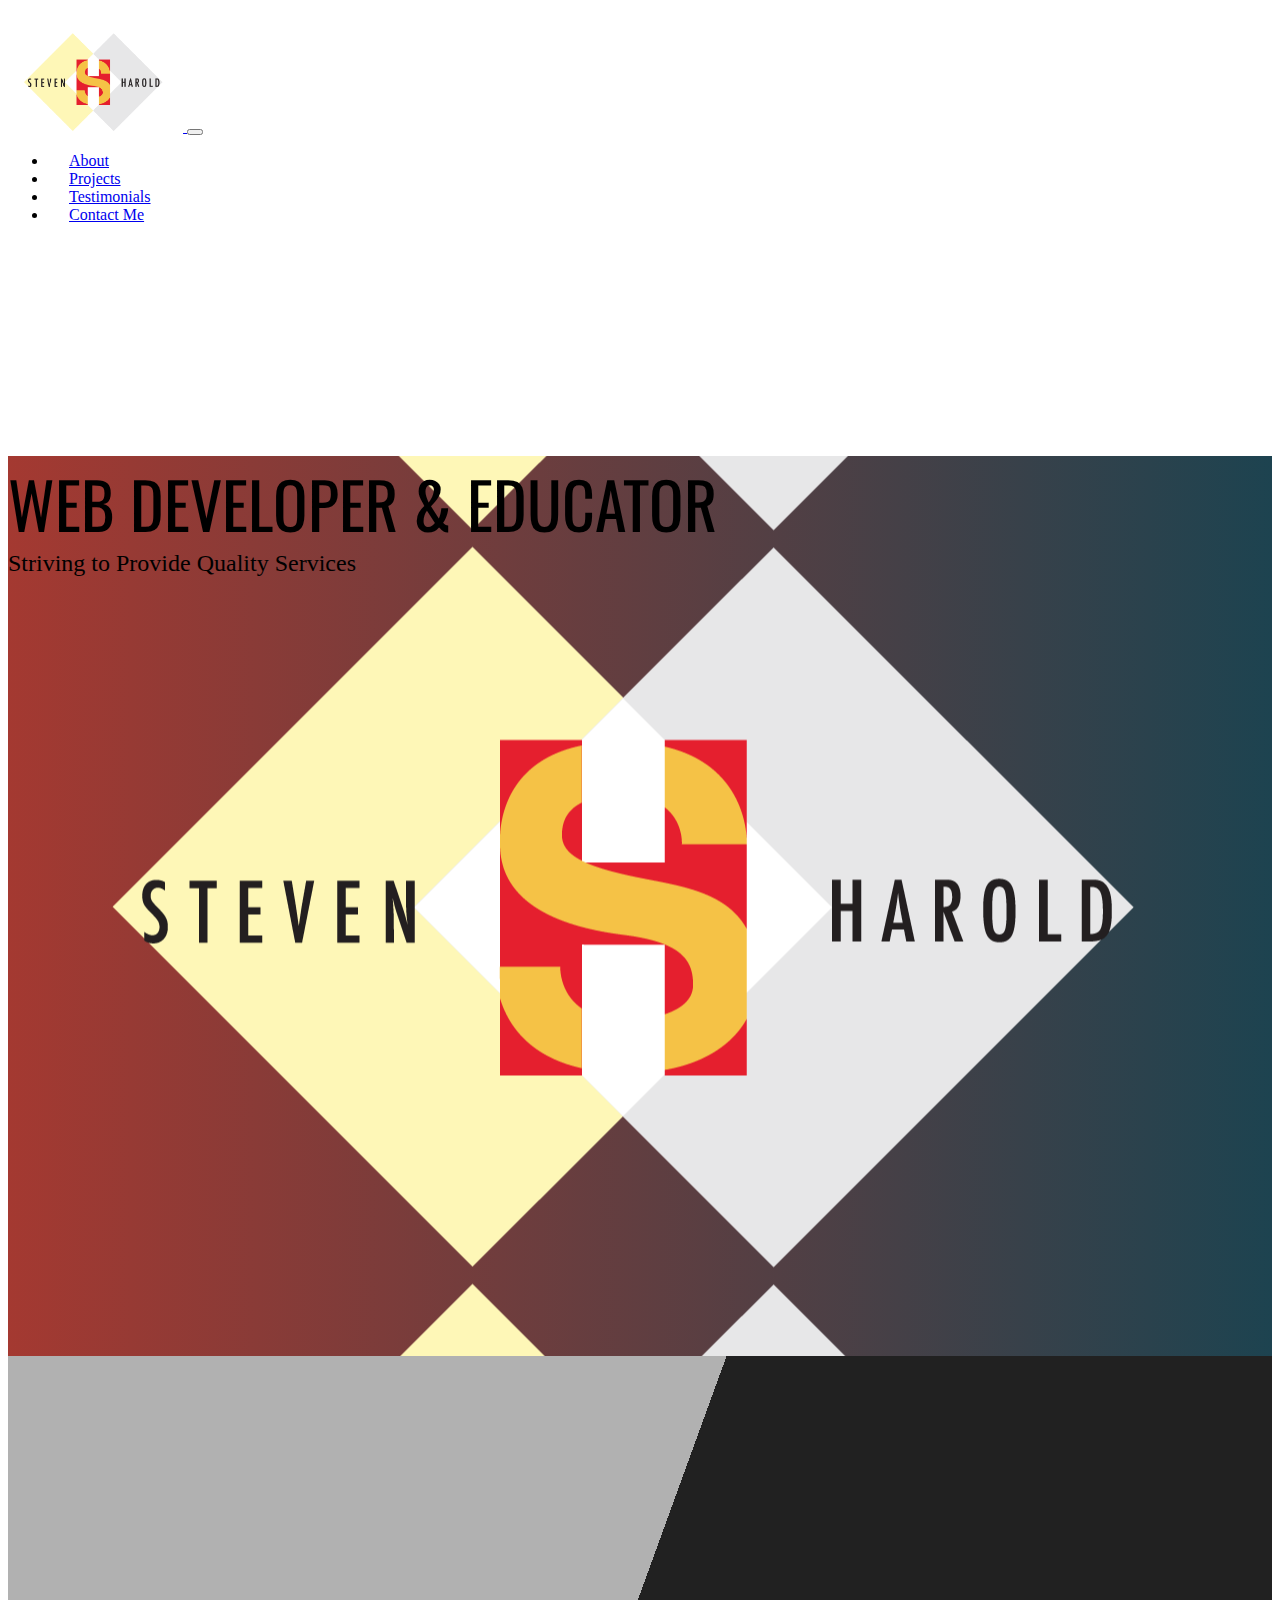
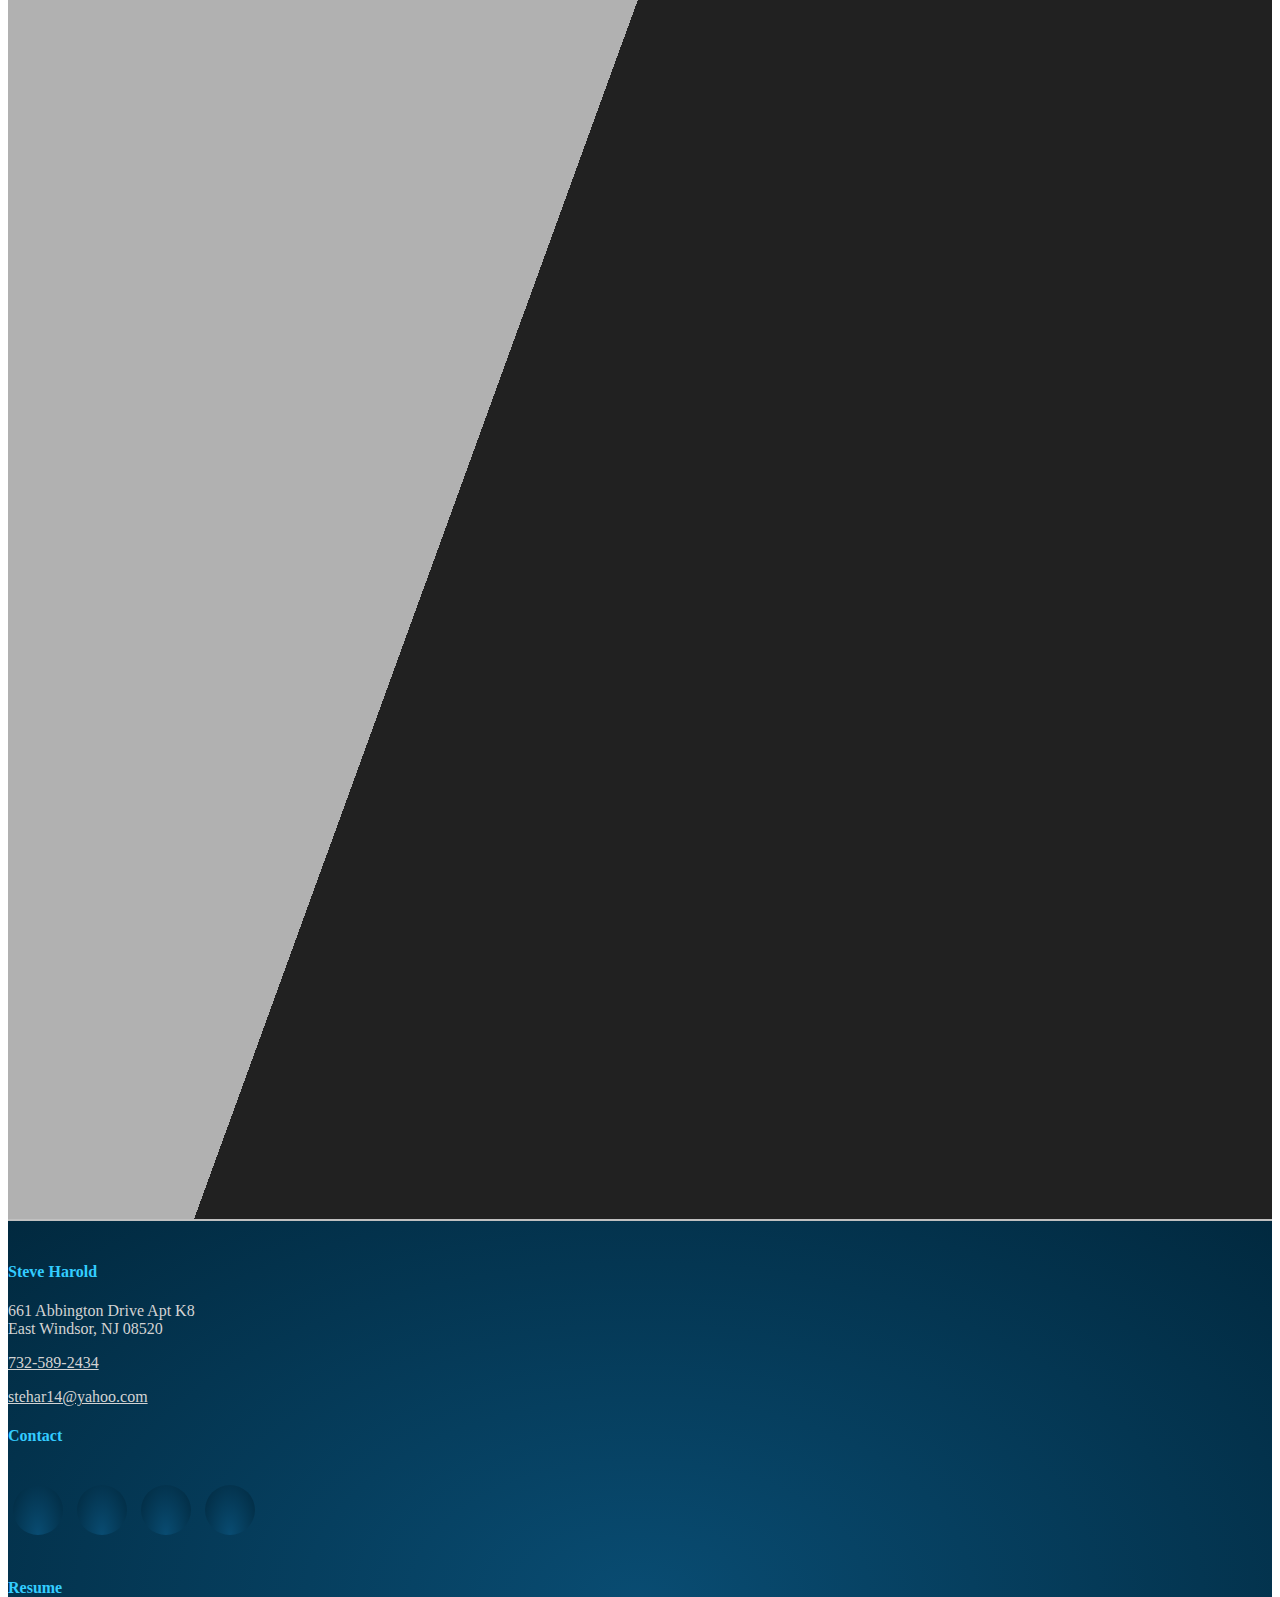
==== index.html @ 89f8629f "First commit. Main content finished." ====
<!DOCTYPE html>
<html lang="en">

<head>
  <meta charset="utf-8">
  <meta name="viewport" content="width=device-width, initial-scale=1, shrink-to-fit=no">
  <meta name="description" content="Portfolio">
  <meta name="author" content="Steve Harold">
  <title>Steven Harold</title>
  
  <!-- Custom fonts -->
  <link rel="stylesheet" href="https://use.fontawesome.com/releases/v5.6.3/css/all.css" integrity="sha384-UHRtZLI+pbxtHCWp1t77Bi1L4ZtiqrqD80Kn4Z8NTSRyMA2Fd33n5dQ8lWUE00s/" crossorigin="anonymous">
  <link href="https://fonts.googleapis.com/css?family=Raleway:100,100i,200,200i,300,300i,400,400i,500,500i,600,600i,700,700i,800,800i,900,900i" rel="stylesheet">
	<link href="https://fonts.googleapis.com/css?family=Roboto:100,100i,300,300i,400,400i,500,500i,700,700i,900,900i" rel="stylesheet">
	<link href="https://fonts.googleapis.com/css?family=Cardo:400,700|Oswald" rel="stylesheet">

  <!-- Linking to animate.css-->
  <link rel="stylesheet" type="text/css" href="https://cdnjs.cloudflare.com/ajax/libs/animate.css/3.5.2/animate.css">
  
  <!-- Linking to Bootstrap -->
	<link rel="stylesheet" href="https://stackpath.bootstrapcdn.com/bootstrap/4.1.3/css/bootstrap.min.css" integrity="sha384-MCw98/SFnGE8fJT3GXwEOngsV7Zt27NXFoaoApmYm81iuXoPkFOJwJ8ERdknLPMO" crossorigin="anonymous">

	<!-- Custom CSS file -->
	<link rel="stylesheet" href="assets/css/style.css">
</head>

<body>
  
  <!--NAVBAR-->
  <nav class="navbar navbar-expand-md navbar bg-dark fixed-top" id="top-nav">
		<div class="container">
			<a class="navbar-brand js-scroll-trigger" href="#page-top">
				<img class="navbar-brand-logo" src="assets/images/logo2.png" alt="">
			</a>
			<button class="navbar-toggler" type="button" data-toggle="collapse" data-target="#navbarSupportedContent" aria-controls="navbarSupportedContent" aria-expanded="false" aria-label="Toggle navigation">
				<i class="fas fa-bars"></i>
			</button>
			<div class="collapse navbar-collapse" id="navbarSupportedContent">
				<ul class="navbar-nav ml-auto">
					<li class="nav-item">
						<a class="nav-link js-scroll-trigger" href="#about">About</a>
					</li>
					<li class="nav-item">
						<a class="nav-link js-scroll-trigger" href="#why-us">Projects</a>
					</li>
					<li class="nav-item">
						<a class="nav-link js-scroll-trigger" href="#testimonials">Testimonials</a>
					</li>
					<li class="nav-item">
						<a class="nav-link" href="#contact">Contact Me</a>
					</li>
				</ul>
			</div>
		</div>		
	</nav>
  
  <!--HEADER-->
  <header class="masthead masthead-full text-black">
    <div class="container fit-height" id= "titles">
			<div class="row fit-height align-items-center">
				<div class="col text-center">
					<!-- <img class="masthead-logo" src="assets/images/logo2.png" alt=""> -->
					<div class="masthead-title text-uppercase">Web Developer & Educator</div>
					<div class="masthead-subtitle">Striving to Provide Quality Services</div>
				</div>
			</div>
		</div>
	</header>
  <div id="main" class="scroll-animations">
  <!--ABOUT SECTION-->
  <section class="page-section text-center animated" id="about">
		<div class="container-fluid">
			<h1 class="page-section-heading text-uppercase">A Little About Me</h1>
			<p class="lead">What sets me apart from the rest?</p>
			<hr class="primary small mb-3">
			<div class="row">
				<div class="col-md-4 col-lg-4 px-md-1 px-lg-4 mb-4 mb-xl-0">
				  <i class="fas fa-school fa-4x mb-3"></i>
				  <h4 class="text-uppercase">Career Educator</h4>
				  <p>For the past 10+ years, I have honed my skills as a tutor, instructional aide, teacher assistant, and teacher across a wide range of subjects from web development to calculus to special education.</p>
			  </div>
			  <div class="col-md-4 col-lg-4 px-md-1 px-lg-4 mb-4 mb-xl-0">
				  <i class="fas fa-clipboard-list fa-4x mb-3"></i>
				  <h4 class="text-uppercase">Deatial Oriented</h4>
				  <p>I pride myself on my attention to detail. Whether planning out a new web project or mapping out a student's learning goals, I strive to plan ahead to ensure success.</p>
        </div>
        <div class="col-md-4 col-lg-4 px-md-1 px-lg-4 mb-4 mb-xl-0">
				  <i class="fas fa-comments fa-4x mb-3"></i>
				  <h4 class="text-uppercase">Communacative</h4>
				  <p>I believe that clear and open communication is vital to any professional or educational undertaking. My intention is always to foster communication so that all parties' needs are met.</p>
			  </div>
			</div>
		</div>
	</section>
  
  <!--WHY US SECTION-->
  <section class="page-section animated" id="why-us">
    <div class="container-fluid">
      <div class= "section-head d-flex justify-content-between">
        <div class= "section-text">
          <h1 class="page-section-heading text-uppercase">Completed Projects</h1>
          <p class="lead">Take a look at some of the projects of which I'm most proud.</p>
        </div>
        <i class="fas fa-desktop fa-6x mb-1"></i>
      </div>
      <hr class="primary small mb-3">
      <div class="row">
      <div class="col-xs-12 col-md-4 mb-4 port text-center" id="cinematix">
        <a href="https://immense-caverns-93828.herokuapp.com/" target="_blank"> <img class="port-img img-responsive" src= "assets/images/cinematix.png">
				  <h4>CinemaTix</h4>
			  </a>
      </div>
      <div class="col-xs-12 col-md-4 mb-4 port text-center" id="gif">
        <a href="https://glacial-headland-78612.herokuapp.com/index.html" target="_blank"> <img class="port-img img-responsive" src= "assets/images/giftastic.png">
          <h4>GIFtastic</h4>
        </a>
      </div>
      <div class="col-xs-12 col-md-4 mb-4 port text-center" id="hangman">
        <a href="https://sports-hangman.herokuapp.com/" target="_blank"> <img class="port-img img-responsive" src= "assets/images/hangman.png">
          <h4>Sports Hangman</h4>
        </a>
      </div>
      <div class="col-xs-12 col-md-4 mb-4 port text-center" id="smashbros">
        <a href="https://intense-hamlet-66277.herokuapp.com/" target="_blank"> <img class="port-img img-responsive" src= "assets/images/ssb.png">
          <h4>Super Smash RPG</h4>
        </a>
      </div>
      <div class="col-xs-12 col-md-4 mb-4 port text-center" id="trivia">
        <a href="https://serene-fjord-74485.herokuapp.com/" target= "_blank"><img class="port-img img-responsive" src="assets/images/trivia.png">
          <h4>Web Dev Trivia</h4>
        </a>
      </div>
      <div class="col-xs-12 col-md-4 mb-4 port text-center" id="gurus">
        <a href="https://gaminggurus.herokuapp.com/" target="_blank"> <img class="port-img img-responsive" src= "assets/images/gurus.png">
				  <h4>Genuine Gaming Gurus</h4>
			  </a>
      </div>
      </div>
    </div>
  </section>

  <!--TESTIMONIALS SECTION-->
  <section class="page-section animated" id="testimonials">
    <div class="container-fluid">
      <div class= "section-head d-flex justify-content-between flex-row-reverse">
        <div class= "section-text">
          <h1 class="page-section-heading text-uppercase text-right">Testimonials</h1>
          <p class="lead text-right">See what my current and former clients have to say about the services I provde.</p>
        </div>
        <i class="fas fa-comment-alt fa-6x mb-1" id= "test-head"></i>
      </div>
      <hr class="primary small mb-3">
      <p class="text-center">References avaiable on request.</p>
      <p class="text-center"><em></em></p>
    </div>
  </section>
</div>
  <!--FOOTER-->
  <div class="container-fluid">
    <div class="row footer-top" id="contact">
      
    <!--BUSINESS INFO-->  
      <div class="col-lg-4 text-center">
        <h4 class="footer-title">Steve Harold</h4>
        <p class="pres">661 Abbington Drive Apt K8<br>
          East Windsor, NJ 08520</p>
        <p class="pres">
          <a class="contact" href="tel:732-589-2434">
            <i class="fa fa-phone" aria-hidden="true"></i> 732-589-2434</a>
        </p>
        <p class="pres">
          <a class="contact" href="mailto:stehar14@yahoo.com">
            <i class="fas fa-envelope"></i> stehar14@yahoo.com
          </a>
        </p>
      </div>

    <!--SOCIAL NETWORKS-->
      <div class="col-lg-4 col-sm-12 px-0 mx-0 text-center ">
        <h4 class="footer-title">Contact</h4>
        <ul class="social">
          <li><a href="https://www.github.com/stehar14" target="_blank" class="goog" title="Github"><i class="fab fa-github"></i></a></li>
          <li><a href="https://www.linkedin.com/in/steven-harold" target="_blank" class="linked" title="Linkedin"><i class="fab fa-linkedin"></i></a></li>
          <li><a href="https://www.twitter.com/itsharoldyo" target="_blank" class="twit" title="Twitter"><i class="fab fa-twitter"></i></a></li>
          <li><a href="https://www.facebook.com/steven.harold19" target="_blank" class="face" title="Facebook"><i class="fab fa-facebook"></i></a></li>
        </ul>
      </div>

    <!--PRES INFO-->
      <div class="col-lg-4 text-center ">
        <h4 class="footer-title">Resume</h4>
        <a class="contact" href="https://docs.google.com/document/d/1TmE2UzR2G85HWeEU-VeirAPBCgVFXUdfUyttAq7y33Y/edit?usp=sharing" target= "_blank">  
          <i class="mt-3 far fa-envelope-open fa-5x"></i>
        </a>
      </div>
    </div>
  </div>
  
	<!-- JQuery, Popper.js, Bootstrap.js -->
	<script src="https://ajax.googleapis.com/ajax/libs/jquery/3.3.1/jquery.min.js"></script>
	<script src="https://cdnjs.cloudflare.com/ajax/libs/popper.js/1.14.3/umd/popper.min.js" integrity="sha384-ZMP7rVo3mIykV+2+9J3UJ46jBk0WLaUAdn689aCwoqbBJiSnjAK/l8WvCWPIPm49" crossorigin="anonymous"></script>
	<script src="https://stackpath.bootstrapcdn.com/bootstrap/4.1.3/js/bootstrap.min.js" integrity="sha384-ChfqqxuZUCnJSK3+MXmPNIyE6ZbWh2IMqE241rYiqJxyMiZ6OW/JmZQ5stwEULTy" crossorigin="anonymous"></script>
	
	<!-- Custom JS -->
	<script src="assets/js/app.js"></script>
</body>
---- assets/css/style.css ----
html {
	scroll-behavior: smooth;
}

#titles {
	background: url("../images/logo2.png") center;
}

.port-img {
	max-width: 100%;
}


#main {
  padding-top: 2rem;
  padding-bottom: 3rem;
  background: -webkit-linear-gradient(110deg, #b1b1b1 40%, #212121 40%);
  background: -o-linear-gradient(110deg, #b1b1b1 40%, #212121 40%);
  background: -moz-linear-gradient(110deg, #b1b1b1 40%, #212121 40%);
  background: linear-gradient(110deg, #b1b1b1 40%, #212121 40%);
}

#titles {
  z-index: 10;
}
.masthead-title {
  font-size: 4rem !important;
	margin-top: 12rem;
}

.masthead-subtitle {
  font-size: 1.5rem;
}

.masthead-logo {
	max-width: 80vw;
}

.page-section {
	width: 75vw;
	margin: auto;
	margin-top: 1rem;
	border-radius: 10px;
	background-color: rgba(255,255,255,.6) !important;
  padding: 1rem;
  opacity: 0;
}

.page-section-heading {
	padding-top:15px;
}

.fa-6x {
	padding-top: 10px;
}

#top-nav {
	min-height: 66px;
  padding: .5rem;
  width: 100% !important;
}

.show {
  background-color: #212121;
}

.nav-link {
    padding: 1rem 1rem;
    border: 0.3125rem solid transparent;
}

.masthead {
	height: 100vh;
	min-height: 350px;
}

.masthead-title {
	font-family: 'Oswald', sans-serif;
	text-transform: uppercase;
	font-size: 30px;
}
.navbar-brand-logo {
	height:100px;
}

.fit-height {
    height: 100% !important;
}

.page-section {
	background-color: white;
}

.masthead {
  background: #1D4350;  /* fallback for old browsers */
	background: -webkit-linear-gradient(to right, #A43931, #1D4350);  /* Chrome 10-25, Safari 5.1-6 */
	background: linear-gradient(to right, #A43931, #1D4350); /* W3C, IE 10+/ Edge, Firefox 16+, Chrome 26+, Opera 12+, Safari 7+ */
}

*, *:before, *:after {
	box-sizing: border-box;
}

html {
	width: 100%;
	height: 100%;
}

.masthead *:before,
.masthead *:after {
	content: '';
	display: block;
	position: absolute;
}

#lh {
  z-index: 0;
}

#lighthouse {
	position: absolute;
	margin: auto;
	right: 700px;
	left: 0;
	bottom: 138px;
}

#lighthouse:before {
	right: 30px;
	left: 0;
	margin: 0 auto;
	height: 24px;
	width: 12px;
	background: #4f1c15;
	bottom: 0;
  border-radius: 6px 6px 0 0;
  z-index:1;
}

#lighthouse:after {
	right: 0;
	left: 0;
	margin: 0 auto;
	background: #8f8f8f;
	width: 98px;
	bottom: -16px;
	height: 16px;
	box-shadow: inset 58px 0 0 0 #b0b0b0;
}

#base {
	background: #4283a1;
	width: 100%;
	height: 75px;
	display: block;
	position: absolute;
	bottom: 0;
	left: 0;
	box-shadow: inset 0 20px 0 #387591,
 0 -20px 0 #2f6680,
 0 -40px 0 #28586e;
	z-index: 0;
}

#base:after {
	width: 140px;
	height: 70px;
	background: #778733;
	border-radius: 140px 140px 0 0;
	margin: 0 auto;
	bottom: 75px;
	left: 0;
	right: 700px;
}

#balcony {
	margin: 0 auto;
	position: relative;
	border-top: 16px solid #8f8f8f;
	border-left: 10px solid transparent;
	border-right: 10px solid transparent;
	width: 76px;
}

#balcony:after {
	left: -10px;
	right: 0;
	margin: 0 auto;
	width: 76px;
	top: -28px;
	height: 2px;
	background: #636363;
}

#balcony:before {
	width: 2px;
	height: 12px;
	background: #636363;
	left: -10px;
	top: -28px;
	box-shadow: 9px 0 0 #636363, 18px 0 0 #636363, 27px 0 0 #636363, 37px 0 0 #636363, 47px 0 0 #636363, 56px 0 0 #636363, 65px 0 0 #636363, 74px 0 0 #636363;
}

#glass {
	width: 50px;
	height: 32px;
	margin: 0 auto;
	background: #b0b0b0;
	box-shadow: 0 -26px 0 -6px #b2daed,
 0 -30px 0 -6px #999;
}

#glass:before {
	width: 2px;
	height: 20px;
	background: #f2f2f2;
	left: -36px;
	right: 0;
	margin: 0 auto;
	top: 22px;
	box-shadow: 12px 0 0 #f2f2f2, 24px 0 0 #f2f2f2, 36px 0 0 #f2f2f2;
}

#top {
	width: 38px;
	height: 18px;
	background: #8D3C46;
	border-radius: 18px 18px 0 0;
	margin: 0 auto 24px;
	position: relative;
}

#top:before {
	background: #8D3C46;
	height: 30px;
	width: 2px;
	right: 0;
	left: 0;
	margin: auto;
	top: -30px;
}

/* Univ Level Rules */
#lighthouse .row {
	height: 0;
	position: relative;
	margin: 0 auto;
	border-left: 3px solid transparent;
	border-right: 3px solid transparent;
}

#lighthouse .row:before, #lighthouse .row:after {
	border-style: inherit;
}

#lighthouse .row:before {
	left: -3px;
	border-top-color: transparent;
	border-right-color: transparent;
	border-left-color: transparent;
}

#lighthouse .row:after {
	border-left: 0 solid transparent;
	border-right: 3px solid transparent;
	border-bottom: 50px solid rgba(0, 0, 0, 0.1);
}

/* Specific Levels - Widths are 1px wider on some areas to cover ugly rendering. I also can't get nth-child to work. */
#lighthouse .row {
  width: 60px;
  border-bottom: 50px solid #8D3C46; 
}

#lighthouse .row:before {
  border-bottom-color: #f2f2f2;
  border-width: 0 3px 50px 58px;
}

#lighthouse .row:after {
  left: 30px;
  width: 28px;
}

#lighthouse .row + .row {
  width: 66px;
  border-bottom: 50px solid #f2f2f2;
}

#lighthouse .row + .row:before {
  border-bottom-color: #8D3C46;
  border-width: 0 3px 50px 64px;
}

#lighthouse .row + .row:after {
  left: 33px;
  width: 31px;
}

#lighthouse .row + .row + .row {
  width: 72px;
  border-bottom: 50px solid #8D3C46;
}

#lighthouse .row + .row + .row:before {
  border-bottom-color: #f2f2f2;
  border-width: 0 3px 50px 70px;
}

#lighthouse .row + .row + .row:after {
  left: 36px;
  width: 34px;
}

#lighthouse .row + .row + .row + .row {
  width: 78px;
  border-bottom: 50px solid #f2f2f2;
}

#lighthouse .row + .row + .row + .row:before {
  border-bottom-color: #8D3C46;
  border-width: 0 3px 50px 76px;
}

#lighthouse .row + .row + .row + .row:after {
  left: 39px;
  width: 36px;
}
	
/*=========================
  Icons
 ================= */

.footer-top {
	border-top: silver 2.5px solid !important;
	margin-top: 0;
	padding-top: 20px;
}

/* footer social icons */
ul.social {
	list-style: none;
	margin-left:0 !important;
	padding: 0;
	margin: 40px auto;
}

ul.social li {
	display: inline;
	margin: 0 5px;
}

.pres, .contact {
	color: #D3D3D3;
}

.footer-title {
	color: #33ccff;
}

/* footer social icons */
.social a.face:hover {
	background:#3B5998;
}

.social a.twit:hover {
	background:#33ccff;
}

.social a.goog:hover {
	background:#BD3518;
}
.social a.linked:hover {
	background:#007bb7;
}

.social a.face:hover i, .social a.twit:hover i,
.social a.goog:hover i, .social a.linked:hover i {
	color:#fff;
}

.social li a {
	display:inline-block;
	position:relative;
	margin:0 auto 0 auto;
	-moz-border-radius:50%;
	-webkit-border-radius:50%;
	border-radius:50%;
	text-align:center;
	width: 50px;
	height: 50px;
	font-size:20px;
	background: #094c72;
	background: -webkit-radial-gradient(bottom, ellipse cover, #094c72 0%, #01293f 100%);
	background: -webkit-radial-gradient(ellipse at bottom, #094c72 0%, #01293f 100%);
	background: -webkit-radial-gradient(bottom, ellipse, #094c72 0%, #01293f 100%);
	background: radial-gradient(ellipse at bottom, #094c72 0%, #01293f 100%);  
}

.social li i {
	margin:0;
	line-height:50px;
	text-align: center;
}

.social li a:hover i {
	-moz-transform: rotate(360deg);
	-webkit-transform: rotate(360deg);
	-ms--transform: rotate(360deg);
	transform: rotate(360deg);
	-webkit-transition: all 0.5s;
	-moz-transition: all 0.5s;
	-o-transition: all 0.5s;
	-ms-transition: all 0.5s;
	transition: all 0.5s;
}

.social i {
	color: #fff;
	-webkit-transition: all 0.8s;
	-moz-transition: all 0.8s;
	-o-transition: all 0.8s;
	-ms-transition: all 0.8s;
	transition: all 0.8s;
}

.footer-top {
  background: #094c72;
	background: -webkit-radial-gradient(bottom, ellipse cover, #094c72 0%, #01293f 100%);
	background: -webkit-radial-gradient(ellipse at bottom, #094c72 0%, #01293f 100%);
	background: -webkit-radial-gradient(bottom, ellipse, #094c72 0%, #01293f 100%);
	background: radial-gradient(ellipse at bottom, #094c72 0%, #01293f 100%);	
}

@media screen and (max-width: 856px) {
	#lighthouse {
		right: 0;
	}
  
  #base:after {
		right: 0;
	}
}

@media (min-width: 768px) { 
  #top-nav {
    transition: padding-top 0.2s ease-in-out, padding-bottom 0.2s ease-in-out;
    padding: 1.5rem 0;
    min-height: 64px;
    background: transparent !important;
	}
	
	#top-nav.collapsed {
		padding: 0;
		background: black !important;
		border-bottom: silver 2.5px solid !important;
	}
}

@media screen and (max-width: 767px) {
  #top-nav {
    background: transparent !important;
  }
}

@media screen and (max-height: 550px) {
	.navbar{
	  background: transparent !important;
	}
  
  .navbar-brand {
		visibility: hidden;
  }
  
  #lighthouse {
    bottom: 40px;
  }

  #base {
    bottom: -100px;
  }

  .masthead {
    margin-bottom: 100px;
  }
}

@media screen and (max-width: 600px) {
	.stars {
	  visibility: hidden;
	  clear: both;
	  float: left;
	  margin: 10px auto 5px 20px;
	  width: 28%;
	  display: none;
	}
  
  .fa-6x {
		font-size: 5rem !important;
		margin: 0 8px;
	}
}

@media screen and (max-width: 532px) {
	.fa-6x {
	  font-size: 3rem !important;
  }

  #lighthouse:before {
    visibility: hidden;
  }

  #network-head {
    font-size: 2rem !important;
  }

  #test-head {
    font-size: 2rem !important;
  }
  
  .page-section-heading {
    font-size: 1.5rem;
  }

  .lead {
    font-size: 1rem;
  }
}
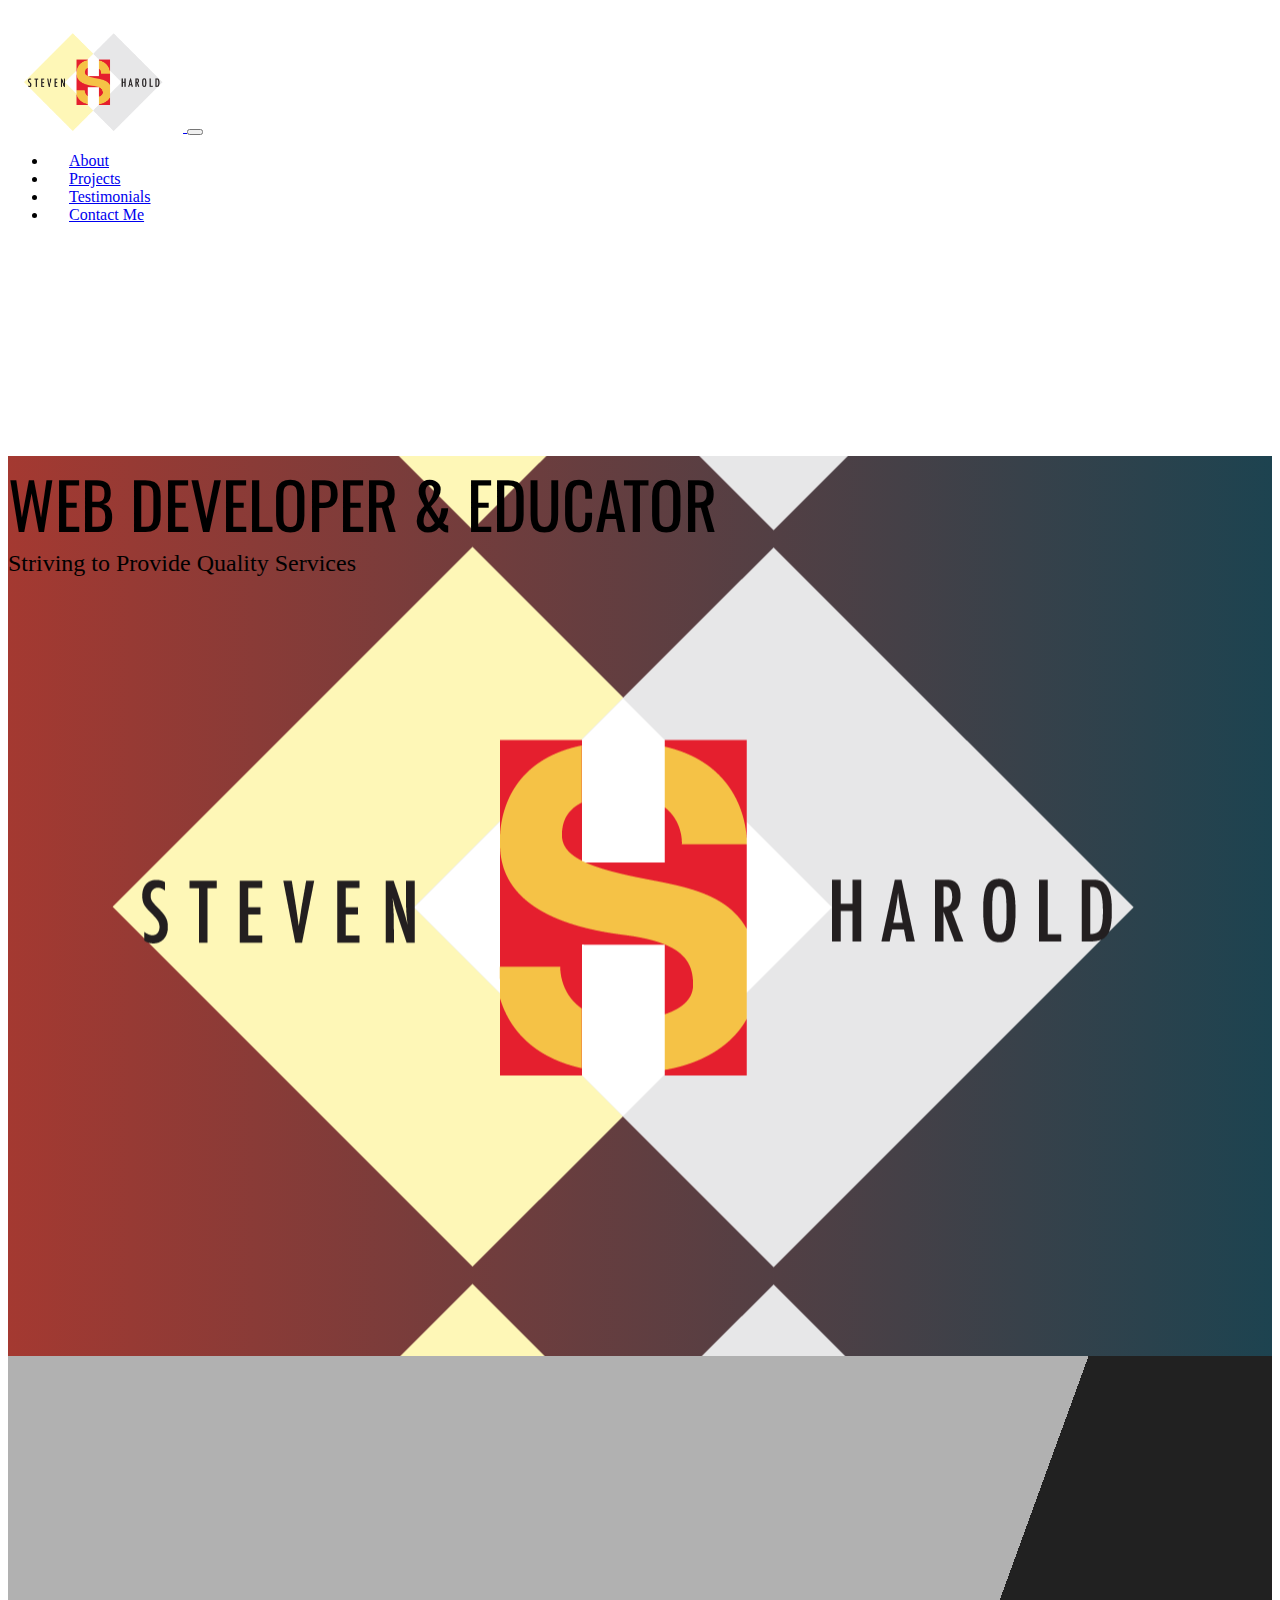
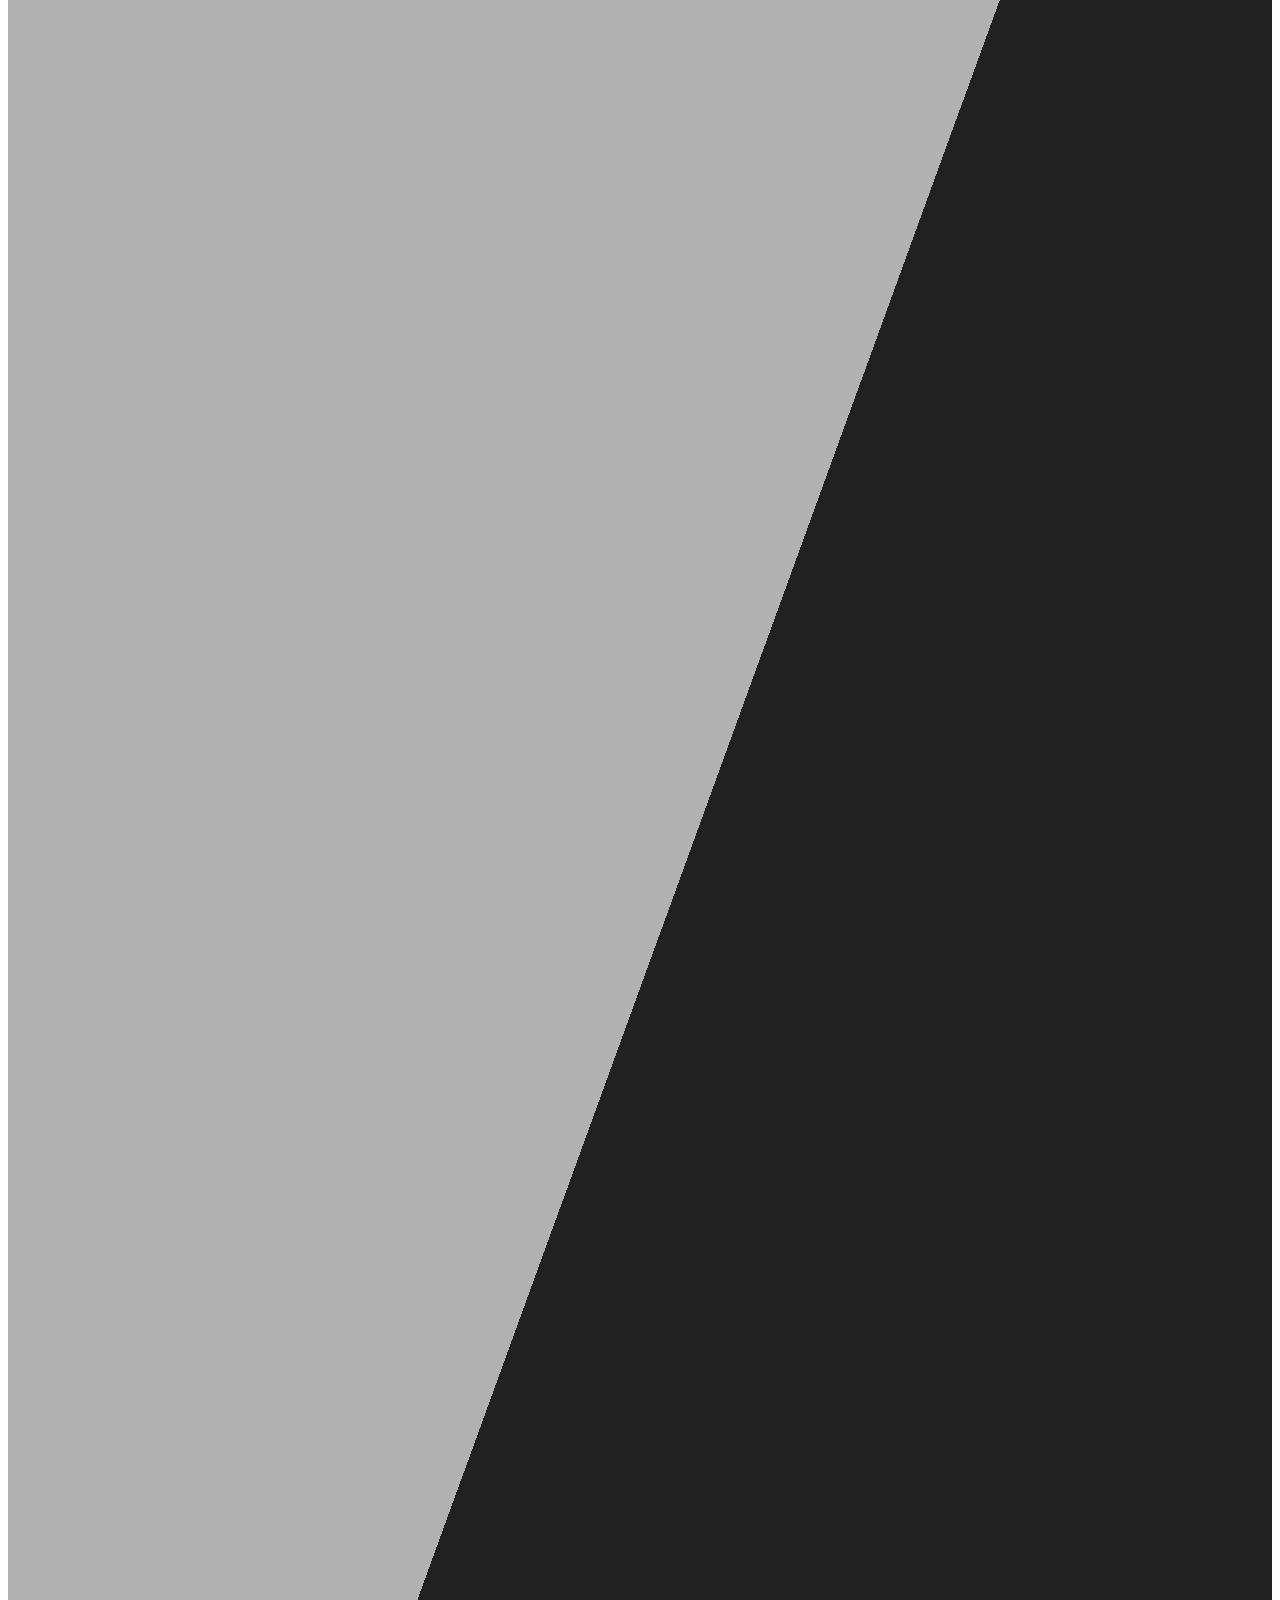
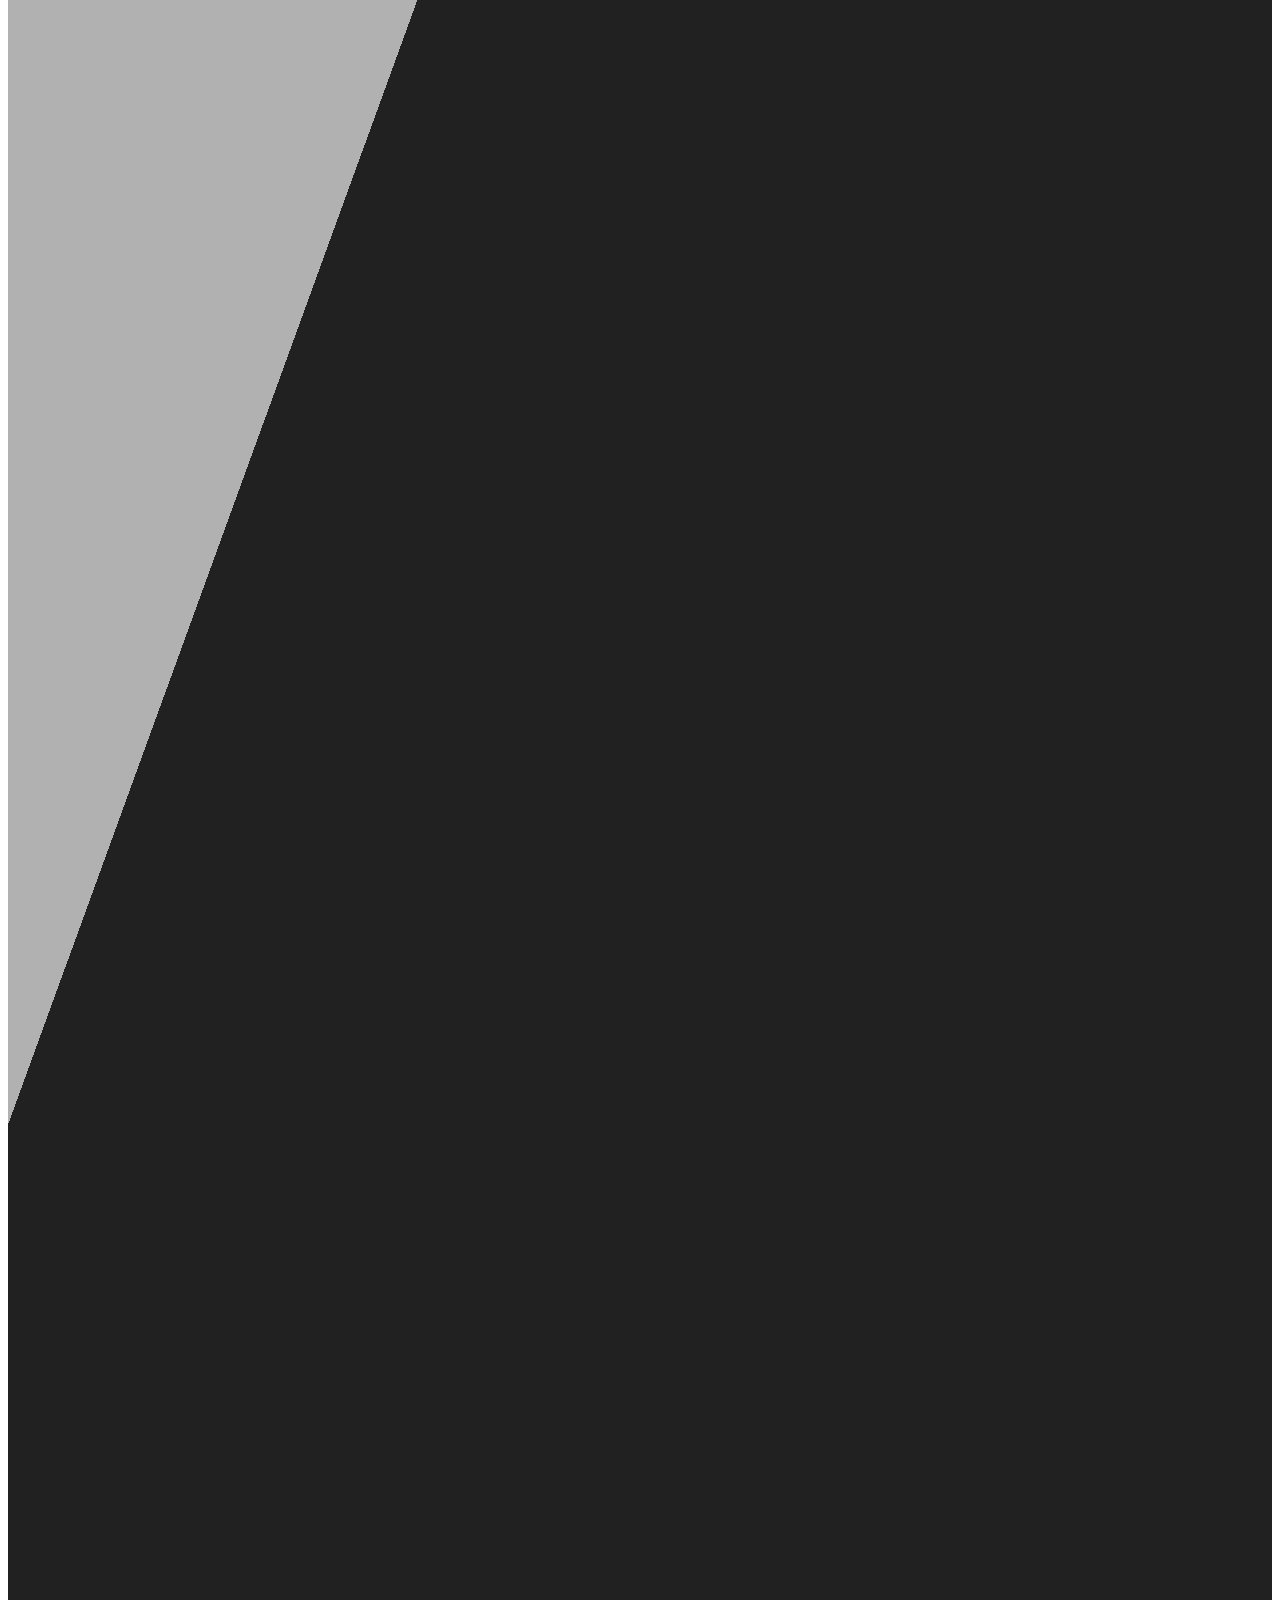
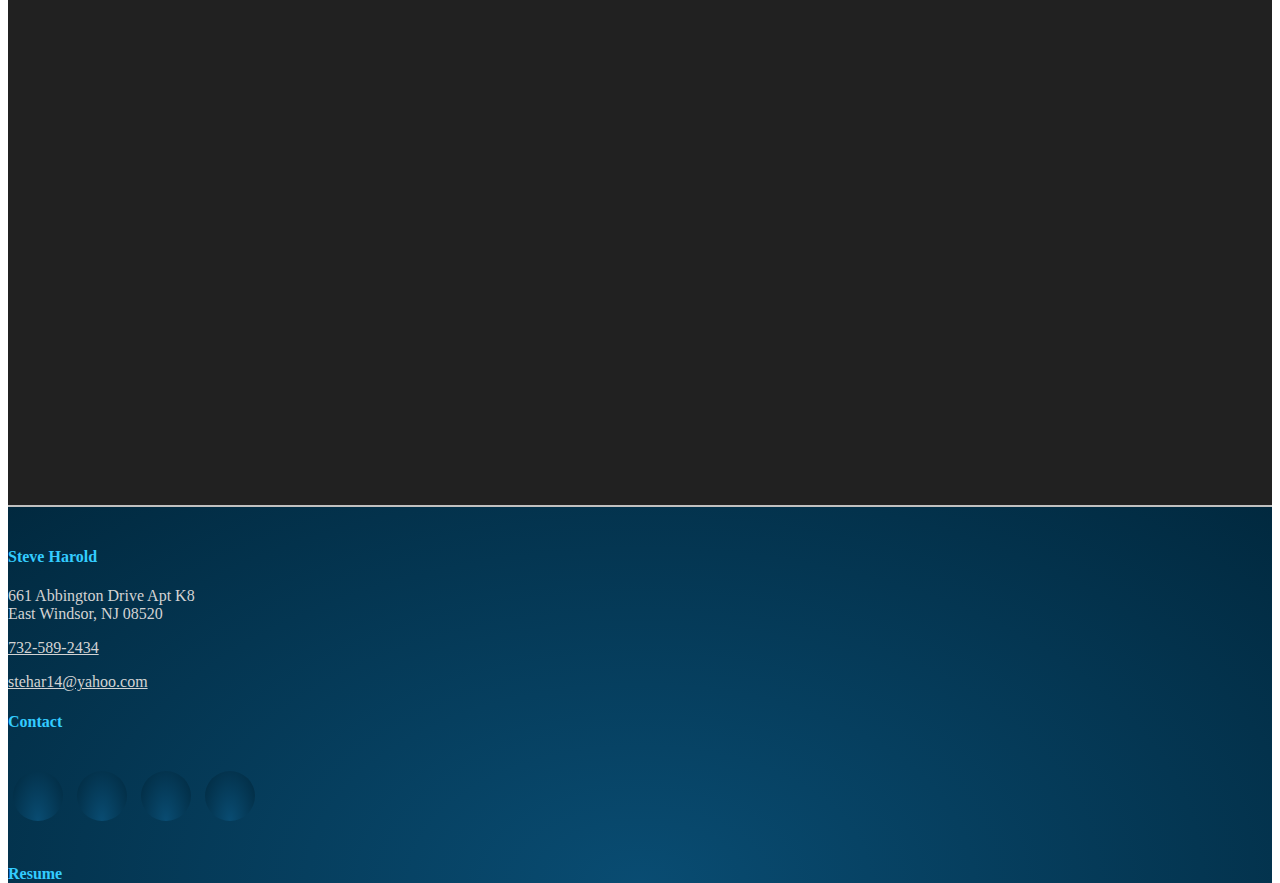
==== commit 44f1b044: "fixing image srcs" ====
--- a/index.html
+++ b/index.html
@@ -106,32 +106,32 @@
       <hr class="primary small mb-3">
       <div class="row">
       <div class="col-xs-12 col-md-4 mb-4 port text-center" id="cinematix">
-        <a href="https://immense-caverns-93828.herokuapp.com/" target="_blank"> <img class="port-img img-responsive" src= "assets/images/cinematix.png">
+        <a href="https://immense-caverns-93828.herokuapp.com/" target="_blank"> <img class="port-img img-responsive" src= "assets/images/cinematix.PNG">
 				  <h4>CinemaTix</h4>
 			  </a>
       </div>
       <div class="col-xs-12 col-md-4 mb-4 port text-center" id="gif">
-        <a href="https://glacial-headland-78612.herokuapp.com/index.html" target="_blank"> <img class="port-img img-responsive" src= "assets/images/giftastic.png">
+        <a href="https://glacial-headland-78612.herokuapp.com/index.html" target="_blank"> <img class="port-img img-responsive" src= "assets/images/giftastic.PNG">
           <h4>GIFtastic</h4>
         </a>
       </div>
       <div class="col-xs-12 col-md-4 mb-4 port text-center" id="hangman">
-        <a href="https://sports-hangman.herokuapp.com/" target="_blank"> <img class="port-img img-responsive" src= "assets/images/hangman.png">
+        <a href="https://sports-hangman.herokuapp.com/" target="_blank"> <img class="port-img img-responsive" src= "assets/images/hangman.PNG">
           <h4>Sports Hangman</h4>
         </a>
       </div>
       <div class="col-xs-12 col-md-4 mb-4 port text-center" id="smashbros">
-        <a href="https://intense-hamlet-66277.herokuapp.com/" target="_blank"> <img class="port-img img-responsive" src= "assets/images/ssb.png">
+        <a href="https://intense-hamlet-66277.herokuapp.com/" target="_blank"> <img class="port-img img-responsive" src= "assets/images/ssb.PNG">
           <h4>Super Smash RPG</h4>
         </a>
       </div>
       <div class="col-xs-12 col-md-4 mb-4 port text-center" id="trivia">
-        <a href="https://serene-fjord-74485.herokuapp.com/" target= "_blank"><img class="port-img img-responsive" src="assets/images/trivia.png">
+        <a href="https://serene-fjord-74485.herokuapp.com/" target= "_blank"><img class="port-img img-responsive" src="assets/images/trivia.PNG">
           <h4>Web Dev Trivia</h4>
         </a>
       </div>
       <div class="col-xs-12 col-md-4 mb-4 port text-center" id="gurus">
-        <a href="https://gaminggurus.herokuapp.com/" target="_blank"> <img class="port-img img-responsive" src= "assets/images/gurus.png">
+        <a href="https://gaminggurus.herokuapp.com/" target="_blank"> <img class="port-img img-responsive" src= "assets/images/gurus.PNG">
 				  <h4>Genuine Gaming Gurus</h4>
 			  </a>
       </div>
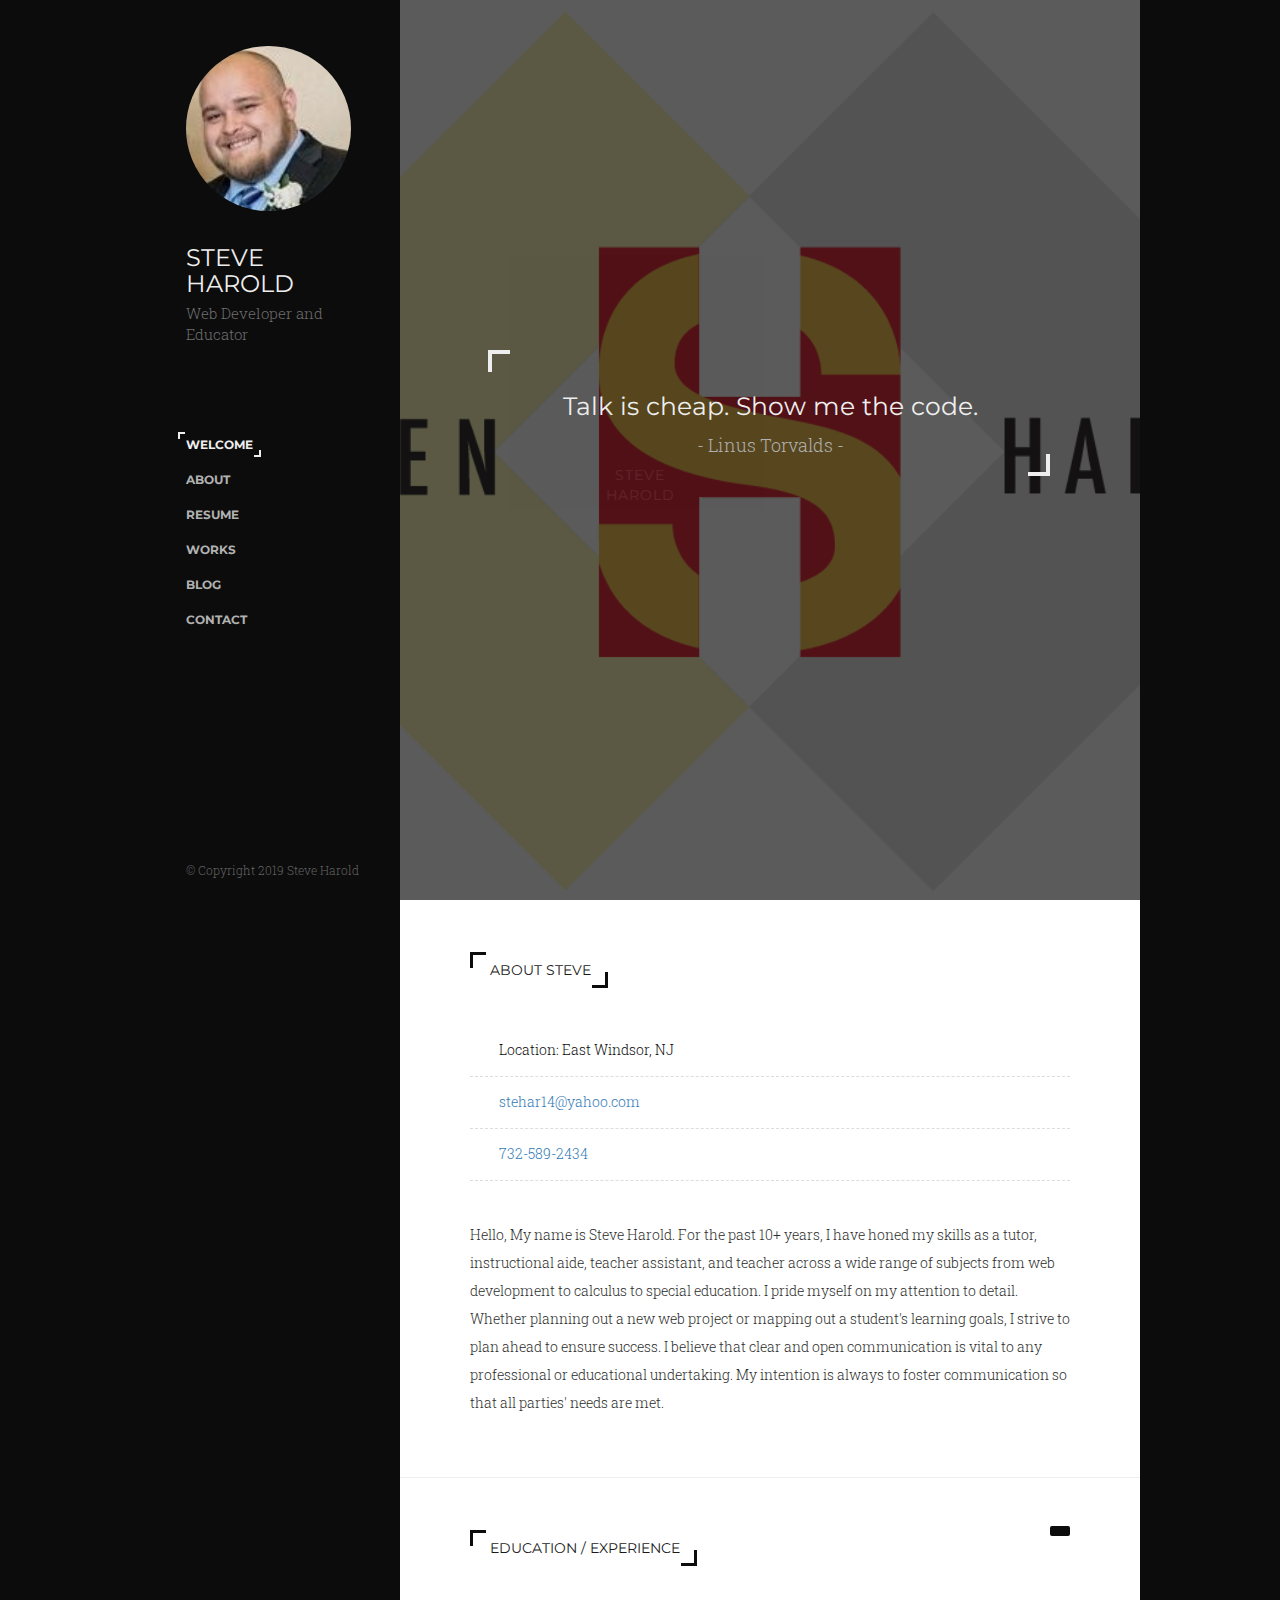
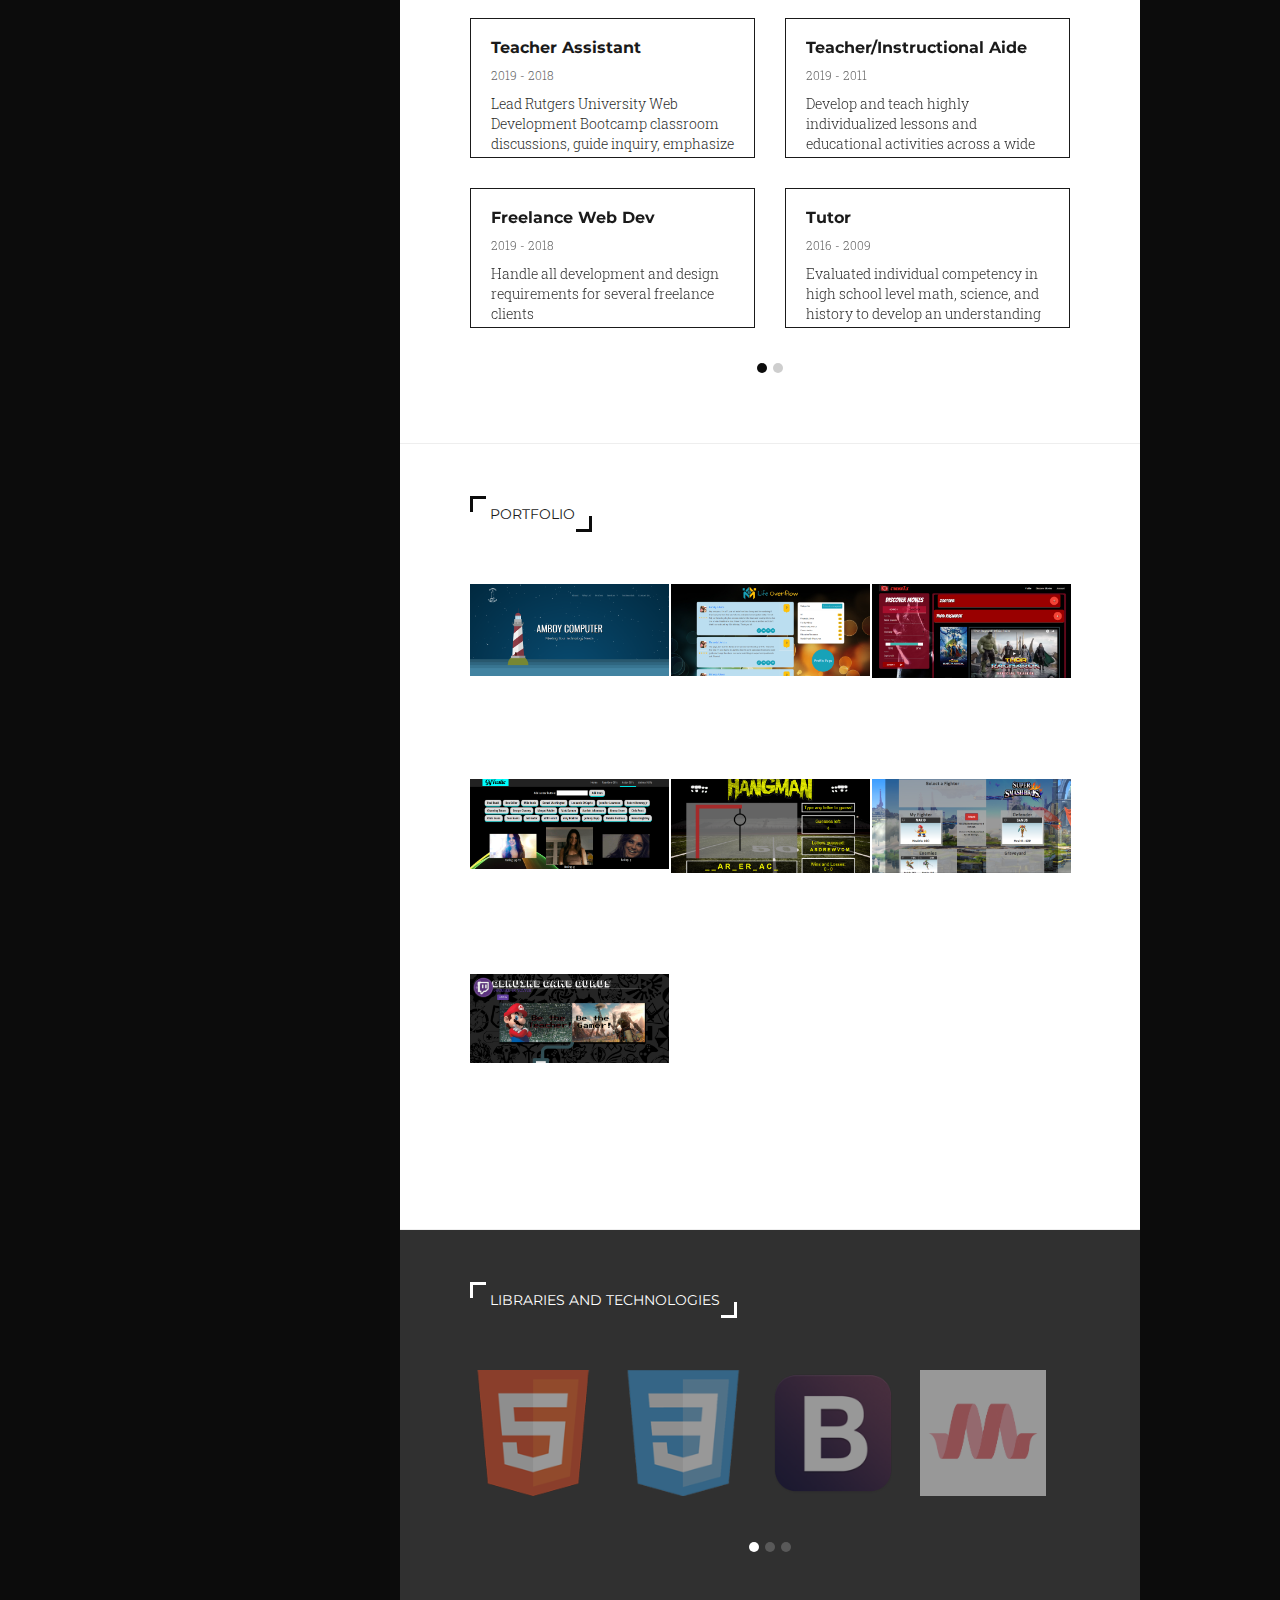
==== commit 33c2a6fe: "complete redesign" ====
--- a/index.html
+++ b/index.html
@@ -1,206 +1,432 @@
 <!DOCTYPE html>
-<html lang="en">
-
+<html lang="en-US">
 <head>
-  <meta charset="utf-8">
-  <meta name="viewport" content="width=device-width, initial-scale=1, shrink-to-fit=no">
-  <meta name="description" content="Portfolio">
-  <meta name="author" content="Steve Harold">
-  <title>Steven Harold</title>
-  
-  <!-- Custom fonts -->
-  <link rel="stylesheet" href="https://use.fontawesome.com/releases/v5.6.3/css/all.css" integrity="sha384-UHRtZLI+pbxtHCWp1t77Bi1L4ZtiqrqD80Kn4Z8NTSRyMA2Fd33n5dQ8lWUE00s/" crossorigin="anonymous">
-  <link href="https://fonts.googleapis.com/css?family=Raleway:100,100i,200,200i,300,300i,400,400i,500,500i,600,600i,700,700i,800,800i,900,900i" rel="stylesheet">
-	<link href="https://fonts.googleapis.com/css?family=Roboto:100,100i,300,300i,400,400i,500,500i,700,700i,900,900i" rel="stylesheet">
-	<link href="https://fonts.googleapis.com/css?family=Cardo:400,700|Oswald" rel="stylesheet">
-
-  <!-- Linking to animate.css-->
-  <link rel="stylesheet" type="text/css" href="https://cdnjs.cloudflare.com/ajax/libs/animate.css/3.5.2/animate.css">
-  
-  <!-- Linking to Bootstrap -->
-	<link rel="stylesheet" href="https://stackpath.bootstrapcdn.com/bootstrap/4.1.3/css/bootstrap.min.css" integrity="sha384-MCw98/SFnGE8fJT3GXwEOngsV7Zt27NXFoaoApmYm81iuXoPkFOJwJ8ERdknLPMO" crossorigin="anonymous">
-
-	<!-- Custom CSS file -->
-	<link rel="stylesheet" href="assets/css/style.css">
+	<meta http-equiv="Content-Type" content="text/html; charset=UTF-8">
+	<title>Steve Harold Web Dev</title>
+	<meta name="description" content="Personal Portfolio">
+	<meta name="viewport" content="width=device-width, initial-scale=1, maximum-scale=1">
+	<link rel="shortcut icon" type="image/x-icon" href="assets/images/favicon.png">
+
+	<!-- STYLESHEETS -->
+	<link rel="stylesheet" href="assets/bootstrap/css/bootstrap.min.css" type="text/css" media="all">
+	<link rel="stylesheet" href="assets/css/owl.carousel.css" type="text/css" media="all">
+	<link rel="stylesheet" href="assets/css/owl.theme.css" type="text/css" media="all">
+	<link rel="stylesheet" href="https://use.fontawesome.com/releases/v5.6.3/css/all.css" integrity="sha384-UHRtZLI+pbxtHCWp1t77Bi1L4ZtiqrqD80Kn4Z8NTSRyMA2Fd33n5dQ8lWUE00s/" crossorigin="anonymous">
+	<link rel="stylesheet" href="assets/css/magnific-popup.css" type="text/css" media="all">
+	<link rel="stylesheet" href="assets/css/style2.css" type="text/css" media="all">
+
+	<!-- GOOGLE FONTS -->
+	<link href='https://fonts.googleapis.com/css?family=Montserrat:400,700' rel='stylesheet' type='text/css'>
+	<link href='https://fonts.googleapis.com/css?family=Roboto+Slab:400,300,100,700' rel='stylesheet' type='text/css'>
+
+	<!--[if lt IE 9]>
+      <script src="https://oss.maxcdn.com/html5shiv/3.7.2/html5shiv.min.js"></script>
+      <script src="https://oss.maxcdn.com/respond/1.4.2/respond.min.js"></script>
+    <![endif]-->
+
 </head>
 
 <body>
-  
-  <!--NAVBAR-->
-  <nav class="navbar navbar-expand-md navbar bg-dark fixed-top" id="top-nav">
-		<div class="container">
-			<a class="navbar-brand js-scroll-trigger" href="#page-top">
-				<img class="navbar-brand-logo" src="assets/images/logo2.png" alt="">
-			</a>
-			<button class="navbar-toggler" type="button" data-toggle="collapse" data-target="#navbarSupportedContent" aria-controls="navbarSupportedContent" aria-expanded="false" aria-label="Toggle navigation">
-				<i class="fas fa-bars"></i>
-			</button>
-			<div class="collapse navbar-collapse" id="navbarSupportedContent">
-				<ul class="navbar-nav ml-auto">
-					<li class="nav-item">
-						<a class="nav-link js-scroll-trigger" href="#about">About</a>
+<!-- Preloader -->
+<div class="preloader-outer">
+	<div class="preloader">
+		<div class="lines">
+			<div class="line line-1"></div>
+			<div class="line line-2"></div>
+			<div class="line line-3"></div>
+		</div>
+
+		<div class="loading-text">STEVE<br><br> HAROLD</div>
+	</div>
+</div>
+<!-- Preloader end -->
+
+<!-- Main Wrapper -->
+<main class="wrapper">
+
+	<!-- Header -->
+	<header class="header pull-left">
+
+		<!-- Mobile menu -->
+		<div class="mobile-bar visible-sm visible-xs">
+			<div class="hamburger-menu">
+				  <div class="bar"></div>	
+			</div>
+		</div>
+		<!-- Mobile menu end -->
+
+		<div class="avatar">
+			<img src="assets/images/2.jpg" alt="avatar" style="padding-bottom: 100px">
+		</div>
+
+		<div class="name">
+			<h1>Steve Harold</h1>
+			<span>Web Developer and Educator</span>
+		</div>
+
+		<!-- Social Icons -->
+		<div class="social-icons social">
+			<ul>
+				<li><a href="https://www.github.com/stehar14" target="_blank" class="goog" title="Github"><i class="fab fa-github"></i></a></li>
+				<li><a href="https://www.linkedin.com/in/steven-harold" target="_blank" class="linked" title="Linkedin"><i class="fab fa-linkedin"></i></a></li>
+				<li><a href="https://www.twitter.com/itsharoldyo" target="_blank" class="twit" title="Twitter"><i class="fab fa-twitter"></i></a></li>
+				<li><a href="https://www.facebook.com/steven.harold19" target="_blank" class="face" title="Facebook"><i class="fab fa-facebook"></i></a></li>
+			</ul>
+		</div>
+		<!-- Social Icons end -->
+
+		<!-- Navigation bar -->
+		<nav class="main-nav">
+			<ul class="navigation">
+				<li class="current"><a href="#welcome">Welcome</a></li>
+				<li><a href="#about">About</a></li>
+				<li><a href="#resume">Resume</a></li>
+				<li><a href="#works">Works</a></li>
+				<li><a href="#blog">Blog</a></li>
+				<li><a href="#contact">Contact</a></li>
+			</ul>
+		</nav>
+		<!-- Navigation bar end -->
+
+		<!-- Footer Copyright -->
+		<div class="copyright">
+			<span>© Copyright 2019 Steve Harold</span>
+		</div>
+		<!-- Footer Copyright end -->
+
+	</header>
+	<!-- Header end -->
+
+	<!-- Main Content -->
+	<div class="main-content pull-right">
+
+		<!-- Section Welcome -->
+		<section id="welcome" class="welcome">
+			<div class="quote text-center">
+				<h2>Talk is cheap. Show me the code.</h2>
+				<span class="author">- Linus Torvalds -</span>
+			</div>
+			<div class="overlay"></div>
+		</section>
+		<!-- Section Welcome end -->
+
+		<!-- Section About -->
+		<section id="about" class="about">
+
+			<div class="section-header">
+				<h2>About Steve</h2>
+			</div>
+
+			<!-- Intro -->
+			<div class="intro">
+
+				<ul class="info">
+					<li><i class= "fas fa-map-marker-alt"></i> Location: East Windsor, NJ</li>
+					<li>
+						<a class="contact" href="mailto:stehar14@yahoo.com">
+							<i class="fas fa-envelope"></i> stehar14@yahoo.com
+						</a>
 					</li>
-					<li class="nav-item">
-						<a class="nav-link js-scroll-trigger" href="#why-us">Projects</a>
-					</li>
-					<li class="nav-item">
-						<a class="nav-link js-scroll-trigger" href="#testimonials">Testimonials</a>
-					</li>
-					<li class="nav-item">
-						<a class="nav-link" href="#contact">Contact Me</a>
+					<li>
+						<a class="contact" href="tel:732-589-2434">
+							<i class="fa fa-phone" aria-hidden="true"></i> 732-589-2434
+						</a>
 					</li>
 				</ul>
-			</div>
-		</div>		
-	</nav>
-  
-  <!--HEADER-->
-  <header class="masthead masthead-full text-black">
-    <div class="container fit-height" id= "titles">
-			<div class="row fit-height align-items-center">
-				<div class="col text-center">
-					<!-- <img class="masthead-logo" src="assets/images/logo2.png" alt=""> -->
-					<div class="masthead-title text-uppercase">Web Developer & Educator</div>
-					<div class="masthead-subtitle">Striving to Provide Quality Services</div>
-				</div>
-			</div>
-		</div>
-	</header>
-  <div id="main" class="scroll-animations">
-  <!--ABOUT SECTION-->
-  <section class="page-section text-center animated" id="about">
-		<div class="container-fluid">
-			<h1 class="page-section-heading text-uppercase">A Little About Me</h1>
-			<p class="lead">What sets me apart from the rest?</p>
-			<hr class="primary small mb-3">
+
+				<p>Hello, My name is Steve Harold. For the past 10+ years, I have honed my skills as a tutor, instructional aide, teacher assistant, and teacher across a wide range of subjects from web development to calculus to special education. I pride myself on my attention to detail. Whether planning out a new web project or mapping out a student's learning goals, I strive to plan ahead to ensure success. I believe that clear and open communication is vital to any professional or educational undertaking. My intention is always to foster communication so that all parties' needs are met.</p>
+
+			</div>
+			<!-- Intro end -->
+
+		</section>
+		<!-- Section About end -->
+
+		<!-- Section Resume -->
+		<section id="resume" class="resume">
+			
+			<div class="section-header">
+				<h2>Education / Experience</h2>
+				<a href="https://docs.google.com/document/d/1TmE2UzR2G85HWeEU-VeirAPBCgVFXUdfUyttAq7y33Y/edit?usp=sharing" target="_blank" class="resume-download" data-toggle="tooltip" data-placement="bottom" title="Download">
+					<i class="fa fa-download" aria-hidden="true"></i>
+				</a>
+			</div>
+
 			<div class="row">
-				<div class="col-md-4 col-lg-4 px-md-1 px-lg-4 mb-4 mb-xl-0">
-				  <i class="fas fa-school fa-4x mb-3"></i>
-				  <h4 class="text-uppercase">Career Educator</h4>
-				  <p>For the past 10+ years, I have honed my skills as a tutor, instructional aide, teacher assistant, and teacher across a wide range of subjects from web development to calculus to special education.</p>
-			  </div>
-			  <div class="col-md-4 col-lg-4 px-md-1 px-lg-4 mb-4 mb-xl-0">
-				  <i class="fas fa-clipboard-list fa-4x mb-3"></i>
-				  <h4 class="text-uppercase">Deatial Oriented</h4>
-				  <p>I pride myself on my attention to detail. Whether planning out a new web project or mapping out a student's learning goals, I strive to plan ahead to ensure success.</p>
-        </div>
-        <div class="col-md-4 col-lg-4 px-md-1 px-lg-4 mb-4 mb-xl-0">
-				  <i class="fas fa-comments fa-4x mb-3"></i>
-				  <h4 class="text-uppercase">Communacative</h4>
-				  <p>I believe that clear and open communication is vital to any professional or educational undertaking. My intention is always to foster communication so that all parties' needs are met.</p>
-			  </div>
-			</div>
-		</div>
-	</section>
-  
-  <!--WHY US SECTION-->
-  <section class="page-section animated" id="why-us">
-    <div class="container-fluid">
-      <div class= "section-head d-flex justify-content-between">
-        <div class= "section-text">
-          <h1 class="page-section-heading text-uppercase">Completed Projects</h1>
-          <p class="lead">Take a look at some of the projects of which I'm most proud.</p>
-        </div>
-        <i class="fas fa-desktop fa-6x mb-1"></i>
-      </div>
-      <hr class="primary small mb-3">
-      <div class="row">
-      <div class="col-xs-12 col-md-4 mb-4 port text-center" id="cinematix">
-        <a href="https://immense-caverns-93828.herokuapp.com/" target="_blank"> <img class="port-img img-responsive" src= "assets/images/cinematix.PNG">
-				  <h4>CinemaTix</h4>
-			  </a>
-      </div>
-      <div class="col-xs-12 col-md-4 mb-4 port text-center" id="gif">
-        <a href="https://glacial-headland-78612.herokuapp.com/index.html" target="_blank"> <img class="port-img img-responsive" src= "assets/images/giftastic.PNG">
-          <h4>GIFtastic</h4>
-        </a>
-      </div>
-      <div class="col-xs-12 col-md-4 mb-4 port text-center" id="hangman">
-        <a href="https://sports-hangman.herokuapp.com/" target="_blank"> <img class="port-img img-responsive" src= "assets/images/hangman.PNG">
-          <h4>Sports Hangman</h4>
-        </a>
-      </div>
-      <div class="col-xs-12 col-md-4 mb-4 port text-center" id="smashbros">
-        <a href="https://intense-hamlet-66277.herokuapp.com/" target="_blank"> <img class="port-img img-responsive" src= "assets/images/ssb.PNG">
-          <h4>Super Smash RPG</h4>
-        </a>
-      </div>
-      <div class="col-xs-12 col-md-4 mb-4 port text-center" id="trivia">
-        <a href="https://serene-fjord-74485.herokuapp.com/" target= "_blank"><img class="port-img img-responsive" src="assets/images/trivia.PNG">
-          <h4>Web Dev Trivia</h4>
-        </a>
-      </div>
-      <div class="col-xs-12 col-md-4 mb-4 port text-center" id="gurus">
-        <a href="https://gaminggurus.herokuapp.com/" target="_blank"> <img class="port-img img-responsive" src= "assets/images/gurus.PNG">
-				  <h4>Genuine Gaming Gurus</h4>
-			  </a>
-      </div>
-      </div>
-    </div>
-  </section>
-
-  <!--TESTIMONIALS SECTION-->
-  <section class="page-section animated" id="testimonials">
-    <div class="container-fluid">
-      <div class= "section-head d-flex justify-content-between flex-row-reverse">
-        <div class= "section-text">
-          <h1 class="page-section-heading text-uppercase text-right">Testimonials</h1>
-          <p class="lead text-right">See what my current and former clients have to say about the services I provde.</p>
-        </div>
-        <i class="fas fa-comment-alt fa-6x mb-1" id= "test-head"></i>
-      </div>
-      <hr class="primary small mb-3">
-      <p class="text-center">References avaiable on request.</p>
-      <p class="text-center"><em></em></p>
-    </div>
-  </section>
-</div>
-  <!--FOOTER-->
-  <div class="container-fluid">
-    <div class="row footer-top" id="contact">
-      
-    <!--BUSINESS INFO-->  
-      <div class="col-lg-4 text-center">
-        <h4 class="footer-title">Steve Harold</h4>
-        <p class="pres">661 Abbington Drive Apt K8<br>
-          East Windsor, NJ 08520</p>
-        <p class="pres">
-          <a class="contact" href="tel:732-589-2434">
-            <i class="fa fa-phone" aria-hidden="true"></i> 732-589-2434</a>
-        </p>
-        <p class="pres">
-          <a class="contact" href="mailto:stehar14@yahoo.com">
-            <i class="fas fa-envelope"></i> stehar14@yahoo.com
-          </a>
-        </p>
-      </div>
-
-    <!--SOCIAL NETWORKS-->
-      <div class="col-lg-4 col-sm-12 px-0 mx-0 text-center ">
-        <h4 class="footer-title">Contact</h4>
-        <ul class="social">
-          <li><a href="https://www.github.com/stehar14" target="_blank" class="goog" title="Github"><i class="fab fa-github"></i></a></li>
-          <li><a href="https://www.linkedin.com/in/steven-harold" target="_blank" class="linked" title="Linkedin"><i class="fab fa-linkedin"></i></a></li>
-          <li><a href="https://www.twitter.com/itsharoldyo" target="_blank" class="twit" title="Twitter"><i class="fab fa-twitter"></i></a></li>
-          <li><a href="https://www.facebook.com/steven.harold19" target="_blank" class="face" title="Facebook"><i class="fab fa-facebook"></i></a></li>
-        </ul>
-      </div>
-
-    <!--PRES INFO-->
-      <div class="col-lg-4 text-center ">
-        <h4 class="footer-title">Resume</h4>
-        <a class="contact" href="https://docs.google.com/document/d/1TmE2UzR2G85HWeEU-VeirAPBCgVFXUdfUyttAq7y33Y/edit?usp=sharing" target= "_blank">  
-          <i class="mt-3 far fa-envelope-open fa-5x"></i>
-        </a>
-      </div>
-    </div>
-  </div>
-  
-	<!-- JQuery, Popper.js, Bootstrap.js -->
-	<script src="https://ajax.googleapis.com/ajax/libs/jquery/3.3.1/jquery.min.js"></script>
-	<script src="https://cdnjs.cloudflare.com/ajax/libs/popper.js/1.14.3/umd/popper.min.js" integrity="sha384-ZMP7rVo3mIykV+2+9J3UJ46jBk0WLaUAdn689aCwoqbBJiSnjAK/l8WvCWPIPm49" crossorigin="anonymous"></script>
-	<script src="https://stackpath.bootstrapcdn.com/bootstrap/4.1.3/js/bootstrap.min.js" integrity="sha384-ChfqqxuZUCnJSK3+MXmPNIyE6ZbWh2IMqE241rYiqJxyMiZ6OW/JmZQ5stwEULTy" crossorigin="anonymous"></script>
-	
-	<!-- Custom JS -->
-	<script src="assets/js/app.js"></script>
-</body>+
+				<!-- Carousel -->
+				<div class="resume-carousel">
+
+					<div class="carousel-item">
+
+						<div class="col-md-6 col-sm-6 col-xs-12">
+							<div class="top-item resume-item">
+								<h2>Teacher Assistant</h2>
+								<span>2019 - 2018</span>
+								<p>Lead Rutgers University Web Development Bootcamp classroom discussions, guide inquiry, emphasize the meta-skills and core concepts of software engineering, support students in their projects and challenges, and provide constructive feedback to students. </p>
+							</div>
+						</div>
+
+						<div class="col-md-6 col-sm-6 col-xs-12">
+							<div class="top-item resume-item">
+								<h2>Teacher/Instructional Aide</h2>
+								<span>2019 - 2011</span>
+								<p>Develop and teach highly individualized lessons and educational activities across a wide range of basic subjects. Execute Applied Behavior Analysis interventions in the school environment and community. Record, input, and evaluate data related to behavioral goals in order to optimize behavior strategies. Produce student and staff evaluations annually.</p>
+							</div>
+						</div>
+
+						<div class="col-md-6 col-sm-6 col-xs-12">
+							<div class="resume-item">
+								<h2>Freelance Web Dev</h2>
+								<span>2019 - 2018</span>
+								<p>Handle all development and design requirements for several freelance clients</p>
+							</div>
+						</div>
+
+						<div class="col-md-6 col-sm-6 col-xs-12">
+							<div class="resume-item">
+								<h2>Tutor</h2>
+								<span>2016 - 2009</span>
+								<p>Evaluated individual competency in high school level math, science, and history to develop an understanding of strengths and weaknesses. Developed individualized goals and appropriate curriculum to guide students to success.</p>
+							</div>
+						</div>
+
+					</div><!-- Page 1 End -->
+
+					<div class="carousel-item">
+
+						<div class="col-md-6 col-sm-6 col-xs-12">
+							<div class="top-item resume-item">
+								<h2>Warehouse Clerk</h2>
+								<span>2011 - 2008</span>
+								<p>Pick, check, pack, and ship orders.</p>
+							</div>
+						</div>
+
+						<div class="col-md-6 col-sm-6 col-xs-12">
+							<div class="top-item resume-item">
+								<h2>Rutgers Web Dev Bootcamp</h2>
+								<span>2018 - 2017</span>
+								<p>Highly accelerated, challenging 24 week bootcamp covering a vast array of front- and back-end technologies with a concentration on collaboration and real-world application of skills.</p>
+							</div>
+						</div>
+
+						<div class="col-md-6 col-sm-6 col-xs-12">
+							<div class="resume-item">
+								<h2>Brookdale Community College</h2>
+								<span>2012 - 2009</span>
+								<p>Majored in Psychology with a 3.97 GPA.</p>
+							</div>
+						</div>
+
+						<div class="col-md-6 col-sm-6 col-xs-12">
+							<div class="resume-item">
+								<h2>Manalapan High School</h2>
+								<span>2006 - 2009</span>
+								<p>Attended magnet program with focus on Science and Engineering.</p>
+							</div>
+						</div>
+
+					</div><!-- Page 2 end -->
+
+				</div>
+				<!-- Carousel end -->
+
+			</div>
+
+		</section>
+		<!-- Section Resume end -->
+
+		<!-- Section Works -->
+		<section id="works" class="works clearfix">
+			
+			<div class="section-header">
+				<h2>Portfolio</h2>
+			</div>
+
+			<!-- Items Outer -->
+			<div class="item-outer row clearfix">
+				<div class="col-md-4 col-sm-6 col-xs-12 filtr-item" data-category="2" data-sort="value">
+					<div class="item">
+						<a href="https://stehar14.github.io/AmboyComp/" class="work-image">
+							<div class="title">
+								<div class="inner">
+									<h2>Amboy Computer</h2>
+									<a href="https://github.com/stehar14/AmboyComp"><span>View on Github</span></a>
+								</div>
+							</div>
+						</a>
+						<div class="overlay"></div>
+						<img src="assets/images/amboy.PNG" alt="portfolio">
+					</div>
+				</div>
+
+				<div class="col-md-4 col-sm-6 col-xs-12 filtr-item" data-category="1" data-sort="value">
+					<div class="item">
+						<a href="https://life-overflow.herokuapp.com" target= "_blank">
+							<div class="title">
+								<div class="inner">
+									<h2>Life Overflow</h2>
+									<a href="https://www.github.com/stehar14/seven_brackets"><span>View on Github</span></a>
+								</div>
+							</div>
+						</a>
+						<div class="overlay"></div>
+						<img src="assets/images/life.PNG" alt="portfolio">
+					</div>
+				</div>
+				
+				<div class="col-md-4 col-sm-6 col-xs-12 filtr-item" data-category="2" data-sort="value">
+					<div class="item">
+						<a href="https://immense-caverns-93828.herokuapp.com/" class="work-image">
+							<div class="title">
+								<div class="inner">
+									<h2>CinemaTix</h2>
+									<a href="https://www.github.com/stehar14/CinemaTix"><span>View on Github</span></a>
+								</div>
+							</div>
+						</a>
+						<div class="overlay"></div>
+						<img src="assets/images/cinematix.PNG" alt="portfolio">
+					</div>
+				</div>
+
+				<div class="col-md-4 col-sm-6 col-xs-12 filtr-item" data-category="1" data-sort="value">
+					<div class="item">
+						<a href="https://glacial-headland-78612.herokuapp.com/index.html" class="work-image">
+							<div class="title">
+								<div class="inner">
+									<h2>GIFtastic</h2>
+									<a href="https://www.github.com/stehar14/GifTastic"><span>View on Github</span></a>
+								</div>
+							</div>
+						</a>
+						<div class="overlay"></div>
+						<img src="assets/images/giftastic.PNG" alt="portfolio">
+					</div>
+				</div>
+
+				<div class="col-md-4 col-sm-6 col-xs-12 filtr-item" data-category="2" data-sort="value">
+					<div class="item">
+						<a href="https://sports-hangman.herokuapp.com" class="work-image">
+							<div class="title">
+								<div class="inner">
+									<h2>Sports Hangman</h2>
+									<a href="https://github.com/stehar14/Hangman-Game"><span>View on Github</span></a>
+								</div>
+							</div>
+						</a>
+						<div class="overlay"></div>
+						<img src="assets/images/hangman.PNG" alt="portfolio">
+					</div>
+				</div>
+				
+				<div class="col-md-4 col-sm-6 col-xs-12 filtr-item" data-category="2" data-sort="value">
+					<div class="item">
+						<a href="https://intense-hamlet-66277.herokuapp.com/" class="work-image">
+							<div class="title">
+								<div class="inner">
+									<h2>Super Smash RPG</h2>
+									<a href="https://github.com/stehar14/RPG-Game"><span>View on Github</span></a>
+								</div>
+							</div>
+						</a>
+						<div class="overlay"></div>
+						<img src="assets/images/ssb.PNG" alt="portfolio">
+					</div>
+				</div>
+
+				<div class="col-md-4 col-sm-6 col-xs-12 filtr-item" data-category="2" data-sort="value">
+					<div class="item">
+						<a href="https://gaminggurus.herokuapp.com/" class="work-image">
+							<div class="title">
+								<div class="inner">
+									<h2>Genuine Gaming Gurus</h2>
+									<a href="https://github.com/stehar14/GamingGurus"><span>View on Github</span></a>
+								</div>
+							</div>
+						</a>
+						<div class="overlay"></div>
+						<img src="assets/images/gurus.PNG" alt="portfolio">
+					</div>
+				</div>
+			</div>
+			<!-- Items Outer end -->
+
+
+		</section>
+		<!-- Section Works end -->
+
+		
+		<!-- Section Customers -->
+		<section id="customers" class="customers">
+			
+			<div class="section-header-light">
+				<h2>Libraries and Technologies</h2>
+			</div>
+
+			<!-- Carousel -->
+			<div class="customer-carousel">
+
+				<div class="item">
+					<img src="assets/images/html5.png" alt="client">
+				</div>
+				<div class="item">
+					<img src="assets/images/css3.png" alt="client">
+				</div>
+				<div class="item">
+					<img src="assets/images/bootstrap.png" alt="client">
+				</div>
+				<div class="item">
+					<img src="assets/images/materialize.png" alt="client">
+				</div>
+				<div class="item">
+					<img src="assets/images/javascript.png" alt="client">
+				</div>
+				<div class="item">
+					<img src="assets/images/jquery.png" alt="client">
+				</div>
+				<div class="item">
+					<img src="assets/images/mongo.png" alt="client">
+				</div>
+				<div class="item">
+					<img src="assets/images/nodejs.png" alt="client">
+				</div>
+				<div class="item">
+					<img src="assets/images/react.png" alt="client">
+				</div>
+				<div class="item">
+					<img src="assets/images/git.png" alt="client">
+				</div>
+				<div class="item">
+					<img src="assets/images/heroku.png" alt="client">
+				</div>
+			
+			</div>
+			<!-- Carousel end -->
+
+			<div class="overlay"></div>
+
+		</section>
+		<!-- Section Customers end -->
+
+	</div>
+	<!-- Main Content end -->
+
+</main>
+<!-- Main Wrapper end -->
+
+<!-- SCRIPTS -->
+<script type="text/javascript" src="assets/js/jquery-1.12.3.min.js"></script>
+<script type="text/javascript" src="assets/js/jquery.onepage-scroll.min.js"></script>
+<script type="text/javascript" src="assets/js/jquery.easing.min.js"></script>
+<script type="text/javascript" src="assets/js/jquery.backstretch.min.js"></script>
+<script type="text/javascript" src="assets/js/jquery.filterizr.js"></script>
+<script type="text/javascript" src="assets/js/jquery.magnific-popup.min.js"></script>
+<script type="text/javascript" src="assets/bootstrap/js/bootstrap.min.js"></script>
+<script type="text/javascript" src="assets/js/owl.carousel.min.js"></script>
+<script type="text/javascript" src="assets/js/custom.js"></script>
+<script type="text/javascript" src="assets/js/smoothscroll.min.js"></script>
+
+</body>
+</html>--- a/assets/css/style2.css
+++ b/assets/css/style2.css
@@ -0,0 +1,1327 @@
+/*
+Template Name: Blvck - Personal vCard & Resume Template
+Version: 1.0
+Author: PxlSolutions
+Author URI: http://themeforest.net/user/pxlsolutions
+Description: CV, Resume, vCard HTML Template
+
+[TABLE OF CONTENTS]
+
+01. Global Styles
+02. Preloader
+03. Layout
+04. Header
+05. Main Content
+06. Section Welcome
+07. Section Fun Facts
+08. Section Resume
+09. Section Works
+10. Section Testimonials
+11. Section Blog
+12. Section Customers
+13. Section Contact
+14. Other Elements
+15. Responsive
+*/
+/*-----------------------------------------------------------------*/
+/*                      GLOBAL STYLES                              */
+/*-----------------------------------------------------------------*/
+body {
+    color: #1a1a1a;
+    background-color: #0C0C0C;
+    font-family: "Roboto Slab",serif;
+    overflow-x: hidden;
+}
+
+h1,h2,h3,h4,h5,h6 {
+    font-family: "Montserrat",sans-serif;
+}
+
+img {
+    max-width: 100%;
+    height: auto;
+}
+
+ul {
+    padding-left: 15px;
+}
+
+li {
+    padding: 0 0 10px;
+}
+
+/*-----------------------------------------------------------------*/
+/*                      PRELOADER                                  */
+/*-----------------------------------------------------------------*/
+.preloader-outer {
+    position: fixed;
+    top: 0;
+    left: 0;
+    height: 100%;
+    width: 100%;
+    background: #0C0C0C;
+    z-index: 6;
+    overflow: hidden;
+}
+
+.preloader {
+    position: absolute;
+    top: 50%;
+    left: 50%;
+    width: 80px;
+    height: 60px;
+    margin: -30px 0 0 -40px;
+}
+
+.preloader .lines {
+    width: 80px;
+    height: 40px;
+    position: absolute;
+}
+
+.preloader .lines .line {
+    width: 80px;
+    height: 1px;
+    background-color: #fff;
+    position: absolute;
+    clip: rect(0,0,20px,0);
+}
+
+.preloader .lines .line.line-1 {
+    top: 0;
+    animation: slide 2s ease 0.1s infinite;
+}
+
+.preloader .lines .line.line-2 {
+    top: 15px;
+    animation: slide 2s ease .25s infinite;
+}
+
+.preloader .lines .line.line-3 {
+    top: 30px;
+    animation: slide 2s ease .5s infinite;
+}
+
+.preloader .loading-text {
+    position: absolute;
+    top: 50px;
+    text-align: center;
+    width: 100%;
+    color: #fff;
+    font-size: 14px;
+    font-family: "Montserrat",sans-serif;
+    letter-spacing: 1px;
+    line-height: 10px;
+    height: 10px;
+    text-transform: uppercase;
+}
+
+@keyframes slide {
+    0% {
+        clip: rect(0,0,20px,0);
+    }
+
+    30% {
+        clip: rect(0,80px,20px,0);
+    }
+
+    50% {
+        clip: rect(0,80px,20px,0);
+    }
+
+    80% {
+        clip: rect(0,80px,20px,80px);
+    }
+
+    100% {
+        clip: rect(0,80px,20px,80px);
+    }
+}
+
+@keyframes fade {
+    0% {
+        opacity: 1;
+    }
+
+    50% {
+        opacity: 0;
+    }
+
+    100% {
+        opacity: 1;
+    }
+}
+
+/*-----------------------------------------------------------------*/
+/*                      LAYOUT                                     */
+/*-----------------------------------------------------------------*/
+.wrapper {
+    width: 1000px;
+    margin: 0 auto;
+}
+
+/*-----------------------------------------------------------------*/
+/*                      HEADER                                     */
+/*-----------------------------------------------------------------*/
+.header {
+    background: #0C0C0C;
+    padding: 46px;
+    position: fixed;
+    height: 100%;
+    width: 260px;
+    z-index: 5;
+}
+
+.header .avatar {
+    overflow: hidden;
+    width: 165px;
+    height: 165px;
+    -webkit-border-radius: 50%;
+    -moz-border-radius: 50%;
+    -ms-border-radius: 50%;
+    border-radius: 50%;
+}
+
+.header .avatar img {
+    width: 100%;
+}
+
+.header .name {
+    margin: 34px 0;
+}
+
+.header .name h1 {
+    font-family: "Montserrat",sans-serif;
+    font-size: 24px;
+    font-weight: 400;
+    color: #FFF;
+    margin: 0 0 5px;
+    text-transform: uppercase;
+}
+
+.header .name span {
+    color: #777676;
+    font-family: "Roboto Slab",serif;
+    font-size: 15px;
+    font-weight: 300;
+}
+/* === Social Icons === */
+.header .social-icons {
+    margin: 0 0 34px;
+}
+
+.header .social-icons ul {
+    list-style: none;
+    margin: 0;
+    padding: 0;
+}
+
+.header .social-icons ul li {
+    display: inline-block;
+    padding: 0 20px 0 0;
+}
+
+.header .social-icons ul li a {
+    color: #FFF;
+}
+
+.header .social-icons ul li a i {
+    font-size: 16px;
+}
+
+.header .social-icons ul li:last-child {
+    padding-right: 0;
+}
+
+/*&&&&&&&&&&&&&&&&&&&&&&&&&&&&&&&&&&&&&&&*/
+.social a.face:hover {
+	background:#3B5998;
+}
+
+.social a.twit:hover {
+	background:#33ccff;
+}
+
+.social a.goog:hover {
+	background:#BD3518;
+}
+.social a.linked:hover {
+	background:#007bb7;
+}
+
+.social a.face:hover i, .social a.twit:hover i,
+.social a.goog:hover i, .social a.linked:hover i {
+	color:#fff;
+}
+
+.social li i {
+	margin:0;
+	line-height:50px;
+	text-align: center;
+}
+
+.social li a:hover i {
+	-moz-transform: rotate(360deg);
+	-webkit-transform: rotate(360deg);
+	-ms--transform: rotate(360deg);
+	transform: rotate(360deg);
+	-webkit-transition: all 0.5s;
+	-moz-transition: all 0.5s;
+	-o-transition: all 0.5s;
+	-ms-transition: all 0.5s;
+	transition: all 0.5s;
+}
+
+.social i {
+	color: #fff;
+	-webkit-transition: all 0.8s;
+	-moz-transition: all 0.8s;
+	-o-transition: all 0.8s;
+	-ms-transition: all 0.8s;
+	transition: all 0.8s;
+}
+/* === Navigation === */
+.header .main-nav ul {
+    list-style: none;
+    padding: 0;
+    margin: 0;
+}
+
+.header .main-nav ul li {
+    padding-bottom: 15px;
+}
+
+.header .main-nav ul li a {
+    color: #bebebe;
+    font-family: "Montserrat",sans-serif;
+    font-size: 12px;
+    font-weight: 700;
+    text-transform: uppercase;
+    position: relative;
+    -webkit-transition: all .3s ease-in-out;
+    -moz-transition: all .3s ease-in-out;
+    -o-transition: all .3s ease-in-out;
+    transition: all .3s ease-in-out;
+}
+
+.header .main-nav ul li a:hover,.header .main-nav ul li a:focus {
+    color: #FFF;
+    text-decoration: none;
+}
+
+.header .main-nav ul li a:before {
+    -webkit-transition: all .3s ease-in-out;
+    -moz-transition: all .3s ease-in-out;
+    -o-transition: all .3s ease-in-out;
+    transition: all .3s ease-in-out;
+}
+
+.header .main-nav ul li a:after {
+    -webkit-transition: all .3s ease-in-out;
+    -moz-transition: all .3s ease-in-out;
+    -o-transition: all .3s ease-in-out;
+    transition: all .3s ease-in-out;
+}
+
+.header .main-nav ul li a:hover:before {
+    content: '';
+    position: absolute;
+    left: -8px;
+    top: -5px;
+    height: 7px;
+    width: 7px;
+    border-top: solid 2px #FFF;
+    border-left: solid 2px #FFF;
+}
+
+.header .main-nav ul li a:hover:after {
+    content: '';
+    position: absolute;
+    right: -8px;
+    bottom: -5px;
+    height: 7px;
+    width: 7px;
+    border-bottom: solid 2px #FFF;
+    border-right: solid 2px #FFF;
+}
+
+.header .main-nav ul li:last-child {
+    padding-bottom: 0;
+}
+
+.header .main-nav ul li.current a {
+    color: #FFF;
+}
+
+.header .main-nav ul li.current a:before {
+    content: '';
+    position: absolute;
+    left: -8px;
+    top: -5px;
+    height: 7px;
+    width: 7px;
+    border-top: solid 2px #FFF;
+    border-left: solid 2px #FFF;
+}
+
+.header .main-nav ul li.current a:after {
+    content: '';
+    position: absolute;
+    right: -8px;
+    bottom: -5px;
+    height: 7px;
+    width: 7px;
+    border-bottom: solid 2px #FFF;
+    border-right: solid 2px #FFF;
+}
+
+/* === Copyright === */
+.header .copyright {
+    bottom: 20px;
+    position: absolute;
+}
+
+.header .copyright span {
+    color: #6a6a6a;
+    font-family: "Roboto Slab",serif;
+    font-size: 12px;
+    font-weight: 300;
+}
+
+/* === Mobile Menu Bar === */
+.header .mobile-bar {
+    background: rgba(12,12,12,0.75);
+    color: #FFF;
+    height: 60px;
+    right: -59px;
+    position: absolute;
+    width: 60px;
+    z-index: 3;
+}
+
+.header .hamburger-menu {
+    position: absolute;
+    top: 0;
+    left: 15px;
+    bottom: 0;
+    margin: auto;
+    width: 30px;
+    height: 55px;
+    cursor: pointer;
+}
+
+.header .bar,.header .bar:after,.header .bar:before {
+    width: 30px;
+    height: 3px;
+}
+
+.header .bar {
+    position: relative;
+    transform: translateY(25px);
+    background: #fff;
+    transition: all 0 300ms;
+}
+
+.header .bar.animate {
+    background: rgba(255,255,255,0);
+}
+
+.header .bar:before {
+    content: "";
+    position: absolute;
+    left: 0;
+    bottom: 10px;
+    background: #fff;
+    transition: bottom 300ms 300ms cubic-bezier(0.23,1,0.32,1),transform 300ms cubic-bezier(0.23,1,0.32,1);
+}
+
+.header .bar:after {
+    content: "";
+    position: absolute;
+    left: 0;
+    top: 10px;
+    background: #fff;
+    transition: top 300ms 300ms cubic-bezier(0.23,1,0.32,1),transform 300ms cubic-bezier(0.23,1,0.32,1);
+}
+
+.header .bar.animate:after {
+    top: 0;
+    transform: rotate(45deg);
+    transition: top 300ms cubic-bezier(0.23,1,0.32,1),transform 300ms 300ms cubic-bezier(0.23,1,0.32,1);
+}
+
+.header .bar.animate:before {
+    bottom: 0;
+    transform: rotate(-45deg);
+    transition: bottom 300ms cubic-bezier(0.23,1,0.32,1),transform 300ms 300ms cubic-bezier(0.23,1,0.32,1);
+}
+
+/*-----------------------------------------------------------------*/
+/*                      MAIN CONTENT                               */
+/*-----------------------------------------------------------------*/
+.main-content {
+    background: #FFF;
+    width: 740px;
+}
+
+.main-content p {
+    color: #2c2c2c;
+    font-family: "Roboto Slab",serif;
+    font-size: 14px;
+    font-weight: 300;
+    line-height: 28px;
+}
+
+/* === Section Configure === */
+.main-content section {
+    padding: 60px 70px;
+    position: relative;
+    border-bottom: solid 1px #EEE;
+}
+
+/* === Section Header === */
+.main-content section .section-header {
+    margin-bottom: 60px;
+    position: relative;
+}
+
+.main-content section .section-header h2 {
+    color: #1a1a1a;
+    display: inline-block;
+    font-family: "Montserrat",sans-serif;
+    font-size: 14px;
+    font-weight: 400;
+    margin: 0;
+    text-transform: uppercase;
+    padding-left: 20px;
+    position: relative;
+}
+
+.main-content section .section-header h2:before {
+    content: '';
+    position: absolute;
+    background: transparent;
+    bottom: 10px;
+    left: 0;
+    height: 16px;
+    width: 16px;
+    border-left: solid 3px #0C0C0C;
+    border-top: solid 3px #0C0C0C;
+}
+
+.main-content section .section-header h2:after {
+    content: '';
+    position: absolute;
+    background: transparent;
+    bottom: -10px;
+    right: -17px;
+    height: 16px;
+    width: 16px;
+    border-right: solid 3px #0C0C0C;
+    border-bottom: solid 3px #0C0C0C;
+}
+
+/* === Section Header Light === */
+.main-content section .section-header-light {
+    margin-bottom: 60px;
+    position: relative;
+    z-index: 1;
+}
+
+.main-content section .section-header-light h2 {
+    color: #FFF !important;
+    display: inline-block;
+    font-family: "Montserrat",sans-serif;
+    font-size: 14px;
+    font-weight: 400;
+    margin: 0;
+    text-transform: uppercase;
+    padding-left: 20px;
+    position: relative;
+}
+
+.main-content section .section-header-light h2:before {
+    content: '';
+    position: absolute;
+    background: transparent;
+    bottom: 10px;
+    left: 0;
+    height: 16px;
+    width: 16px;
+    border-left: solid 3px #FFF !important;
+    border-top: solid 3px #FFF !important;
+}
+
+.main-content section .section-header-light h2:after {
+    content: '';
+    position: absolute;
+    background: transparent;
+    bottom: -10px;
+    right: -17px;
+    height: 16px;
+    width: 16px;
+    border-right: solid 3px #FFF !important;
+    border-bottom: solid 3px #FFF !important;
+}
+
+/*-----------------------------------------------------------------*/
+/*                      SECTION WELCOME                            */
+/*-----------------------------------------------------------------*/
+.welcome {
+    padding: 0 !important;
+    position: relative;
+    border-bottom: 0 !important;
+}
+
+.welcome .backstretch {
+    position: absolute;
+    top: 0;
+    bottom: 0;
+}
+
+/* === Quote === */
+.welcome .quote {
+    margin: 0 auto;
+    top: calc(50% - 60px);
+    position: relative;
+    width: 500px;
+    z-index: 1;
+}
+
+.welcome .quote:before {
+    content: '';
+    position: absolute;
+    left: -32px;
+    top: -40px;
+    height: 22px;
+    width: 22px;
+    border-top: solid 4px #FFF;
+    border-left: solid 4px #FFF;
+}
+
+.welcome .quote:after {
+    content: '';
+    position: absolute;
+    right: -30px;
+    bottom: -18px;
+    height: 22px;
+    width: 22px;
+    border-bottom: solid 4px #FFF;
+    border-right: solid 4px #FFF;
+}
+
+.welcome .quote h2 {
+    color: #FFF;
+    font-family: "Montserrat",sans-serif;
+    font-size: 25px;
+    font-weight: 400;
+    margin: 0;
+    line-height: 1.3em;
+}
+
+.welcome .quote span.author {
+    color: #bdbdbd;
+    display: block;
+    font-size: 18px;
+    font-family: "Roboto Slab",serif;
+    font-weight: 300;
+    margin-top: 10px;
+}
+
+.welcome .overlay {
+    background: rgba(12,12,12,0.65);
+    height: 100%;
+    left: 0;
+    top: 0;
+    position: absolute;
+    width: 100%;
+}
+
+/*-----------------------------------------------------------------*/
+/*                      SECTION ABOUT                              */
+/*-----------------------------------------------------------------*/
+.about .intro ul.info {
+    margin-bottom: 40px;
+    padding: 0;
+    list-style: none;
+}
+
+.about .intro ul.info li {
+    border-bottom: dashed 1px #DDD;
+    padding: 15px 0;
+    font-family: "Roboto Slab",sans-serif;
+    font-weight: 300;
+    color: #0C0C0C;
+    font-size: 14px;
+}
+
+.about .intro ul.info li:before {
+    content: '\f177';
+    font-family: 'FontAwesome';
+    font-size: 14px;
+    color: #0C0C0C;
+    padding-right: 15px;
+}
+
+.about .intro ul.info li:first-child {
+    padding-top: 0;
+}
+
+.about .intro p {
+    margin: 0;
+}
+
+.about .skills .item {
+    margin-top: 40px;
+}
+
+.about .skills .item .skill-info {
+    margin-bottom: 30px;
+}
+
+.about .skills .item .skill-info h3 {
+    font-family: "Montserrat",sans-serif;
+    font-size: 14px;
+    margin: 0;
+}
+
+.about .skills .item .skill-info span {
+    font-family: "Roboto Slab",serif;
+    font-size: 12px;
+    font-weight: 300;
+    color: #9C9C9C;
+}
+
+/*-----------------------------------------------------------------*/
+/*                      SECTION FUN FACTS                          */
+/*-----------------------------------------------------------------*/
+.facts {
+    background: url(http://placehold.it/740x270) center left no-repeat;
+    background-size: cover;
+}
+
+.facts .fact-item {
+    position: relative;
+    z-index: 1;
+}
+
+.facts .fact-item em.number {
+    font-family: "Montserrat",sans-serif;
+    font-size: 30px;
+    font-style: normal;
+    color: #FFF;
+    display: block;
+    margin: 0 0 8px;
+}
+
+.facts .fact-item span.text {
+    color: #A0A0A0;
+    font-family: "Roboto Slab",serif;
+    font-weight: 100;
+    font-size: 14px;
+}
+
+.facts .overlay {
+    background: rgba(12,12,12,0.85);
+    height: 100%;
+    left: 0;
+    top: 0;
+    position: absolute;
+    width: 100%;
+}
+
+/*-----------------------------------------------------------------*/
+/*                      SECTION RESUME                             */
+/*-----------------------------------------------------------------*/
+.resume .top-item {
+    margin-top: 0 !important;
+}
+
+.resume .resume-item {
+    background: #FFF;
+    border: solid 1px #1a1a1a;
+    padding: 20px;
+    margin-top: 30px;
+    max-height: 140px;
+    overflow: hidden;
+}
+
+.resume .resume-item h2 {
+    font-size: 16px;
+    font-weight: 700;
+    margin: 0 0 10px;
+}
+
+.resume .resume-item span {
+    color: #666;
+    display: block;
+    font-size: 12px;
+    font-weight: 300;
+    margin: 0 0 10px;
+}
+
+.resume .resume-item p {
+    line-height: 20px;
+    margin-bottom: 0;
+}
+
+.resume .resume-download {
+    display: block;
+    position: absolute;
+    right: 0;
+    top: -12px;
+    background: #0C0C0C;
+    color: #FFF;
+    padding: 5px 10px;
+    border-radius: 2px;
+}
+
+/*-----------------------------------------------------------------*/
+/*                      SECTION WORKS                              */
+/*-----------------------------------------------------------------*/
+.works .control {
+    margin-bottom: 30px;
+}
+
+.works .control ul {
+    list-style: none;
+    margin: 0;
+    padding: 0;
+}
+
+.works .control ul li {
+    display: inline-block;
+    padding: 0 20px 0 0;
+}
+
+.works .control ul li a {
+    color: #9E9E9E;
+    cursor: pointer;
+    font-family: "Montserrat",sans-serif;
+    font-size: 14px;
+}
+
+.works .control ul li a:hover {
+    color: #1a1a1a;
+    text-decoration: none;
+}
+
+.works .control ul li.active a {
+    color: #1a1a1a;
+}
+
+.works .control ul li:last-child {
+    padding-right: 0;
+}
+
+.works .item-outer {
+    list-style: none;
+    margin: 0 -1px;
+    overflow: hidden;
+    padding: 0;
+    -webkit-transition: all .3s ease-in-out;
+    -moz-transition: all .3s ease-in-out;
+    -o-transition: all .3s ease-in-out;
+    transition: all .3s ease-in-out;
+}
+
+.works .item-outer .filtr-item {
+    display: inline-block;
+    padding: 0 1px;
+}
+
+.works .item-outer .item {
+    margin-bottom: 2px;
+    overflow: hidden;
+    height: 193px;
+    position: relative;
+}
+
+.works .item-outer .item .title {
+    color: #FFF;
+    position: absolute;
+    top: 0;
+    height: 100%;
+    width: 100%;
+    z-index: 2;
+}
+
+.works .item-outer .item .title:before {
+    content: '';
+    border-top: solid #FFF 3px;
+    border-left: solid #FFF 3px;
+    position: absolute;
+    left: 15px;
+    top: 15px;
+    height: 18px;
+    width: 18px;
+    -ms-transform: translate(-45px,-45px);
+    -webkit-transform: translate(-45px,-45px);
+    transform: translate(-45px,-45px);
+    -webkit-transition: all .3s ease-in-out;
+    -moz-transition: all .3s ease-in-out;
+    -o-transition: all .3s ease-in-out;
+    transition: all .3s ease-in-out;
+}
+
+.works .item-outer .item .title:after {
+    content: '';
+    border-bottom: solid #FFF 3px;
+    border-right: solid #FFF 3px;
+    position: absolute;
+    right: -35px;
+    bottom: -35px;
+    height: 18px;
+    width: 18px;
+    -ms-transform: translate(45px,45px);
+    -webkit-transform: translate(45px,45px);
+    transform: translate(45px,45px);
+    -webkit-transition: all .3s ease-in-out;
+    -moz-transition: all .3s ease-in-out;
+    -o-transition: all .3s ease-in-out;
+    transition: all .3s ease-in-out;
+}
+
+.works .item-outer .item .title .inner {
+    text-align: center;
+    top: calc(50% - 30px);
+    width: 100%;
+    position: absolute;
+}
+
+.works .item-outer .item .title h2 {
+    font-size: 18px;
+    font-weight: 400;
+    letter-spacing: .04em;
+    text-transform: uppercase;
+    margin: 0 0 5px;
+    -ms-transform: translateY(-200px);
+    -webkit-transform: translateY(-200px);
+    transform: translateY(-200px);
+    -webkit-transition: all .3s ease-in-out;
+    -moz-transition: all .3s ease-in-out;
+    -o-transition: all .3s ease-in-out;
+    transition: all .3s ease-in-out;
+}
+
+.works .item-outer .item .title span {
+    color: #DDD;
+    display: block;
+    font-size: 12px;
+    font-weight: 100;
+    -ms-transform: translateY(220px);
+    -webkit-transform: translateY(220px);
+    transform: translateY(220px);
+    -webkit-transition: all .3s ease-in-out;
+    -moz-transition: all .3s ease-in-out;
+    -o-transition: all .3s ease-in-out;
+    transition: all .3s ease-in-out;
+}
+
+.works .item-outer .item img {
+    max-width: 100%;
+    height: auto;
+    -ms-transform: scale(1);
+    -webkit-transform: scale(1);
+    transform: scale(1);
+    -webkit-transition: all .3s ease-in-out;
+    -moz-transition: all .3s ease-in-out;
+    -o-transition: all .3s ease-in-out;
+    transition: all .3s ease-in-out;
+}
+
+.works .item-outer .item .overlay {
+    background: rgba(12,12,12,0.85);
+    height: 100%;
+    left: 0;
+    opacity: 0;
+    top: 0;
+    position: absolute;
+    width: 100%;
+    z-index: 1;
+    -webkit-transition: all .3s ease-in-out;
+    -moz-transition: all .3s ease-in-out;
+    -o-transition: all .3s ease-in-out;
+    transition: all .3s ease-in-out;
+}
+
+.works .item-outer .item:hover h2 {
+    -ms-transform: translateY(0px);
+    -webkit-transform: translateY(0px);
+    transform: translateY(0px);
+}
+
+.works .item-outer .item:hover span {
+    -ms-transform: translateY(0px);
+    -webkit-transform: translateY(0px);
+    transform: translateY(0px);
+}
+
+.works .item-outer .item:hover .overlay {
+    opacity: 1;
+}
+
+.works .item-outer .item:hover img {
+    -ms-transform: scale(1.1);
+    -webkit-transform: scale(1.1);
+    transform: scale(1.1);
+}
+
+.works .item-outer .item:hover .title:before {
+    -ms-transform: translate(0px);
+    -webkit-transform: translate(0px);
+    transform: translate(0px);
+}
+
+.works .item-outer .item:hover .title:after {
+    -ms-transform: translate(-45px,-45px);
+    -webkit-transform: translate(-45px,-45px);
+    transform: translate(-45px,-45px);
+}
+
+.works .item-outer .mix {
+    padding: 5px;
+}
+
+/*-----------------------------------------------------------------*/
+/*                      SECTION TESTIMONIALS                       */
+/*-----------------------------------------------------------------*/
+.testimonials .item .thumb {
+    border: solid 1px #ECECEC;
+    width: 128px;
+    height: 128px;
+    overflow: hidden;
+    -webkit-border-radius: 50%;
+    -moz-border-radius: 50%;
+    -ms-border-radius: 50%;
+    border-radius: 50%;
+}
+
+.testimonials .item .text span.author {
+    color: #B1B1B1;
+    font-family: "Montserrat",sans-serif;
+    font-size: 12px;
+}
+
+/*-----------------------------------------------------------------*/
+/*                      SECTION BLOG                               */
+/*-----------------------------------------------------------------*/
+.blog .item {
+    margin-bottom: 30px;
+}
+
+.blog .item .thumb {
+    height: 180px;
+    overflow: hidden;
+}
+
+.blog .item .thumb img {
+    width: 100%;
+    height: auto;
+}
+
+.blog .item .text h2 {
+    font-size: 18px;
+    font-weight: 400;
+    margin: 0 0 15px;
+}
+
+.blog .item .text p {
+    margin: 0 0 15px;
+}
+
+.blog .blog-single img {
+    margin-bottom: 20px;
+}
+
+/*-----------------------------------------------------------------*/
+/*                      SECTION CUSTOMERS                          */
+/*-----------------------------------------------------------------*/
+.customers {
+    background: url(http://placehold.it/740x270) center left no-repeat;
+    background-size: cover;
+}
+
+.customers .customer-carousel {
+    z-index: 1;
+}
+
+.customers .item {
+    margin-right: 24px;
+    position: relative;
+    z-index: 1;
+}
+
+.customers .item img {
+    max-width: 100%;
+    opacity: .5;
+    height: auto;
+    -webkit-transition: all .3s ease-in-out;
+    -moz-transition: all .3s ease-in-out;
+    -o-transition: all .3s ease-in-out;
+    transition: all .3s ease-in-out;
+}
+
+.customers .item img:hover {
+    opacity: 1;
+}
+
+.customers .overlay {
+    background: rgba(12,12,12,0.85);
+    height: 100%;
+    left: 0;
+    top: 0;
+    position: absolute;
+    width: 100%;
+}
+
+.customers .owl-theme .owl-controls .owl-page span {
+    width: 10px;
+    height: 10px;
+    margin: 5px 3px;
+    background: #FFF;
+}
+
+.customers .owl-theme .owl-controls {
+    margin-top: 24px;
+}
+
+/*-----------------------------------------------------------------*/
+/*                      OTHER ELEMENTS                             */
+/*-----------------------------------------------------------------*/
+.more-items {
+    margin-top: 25px;
+}
+
+.more-items a {
+    color: #0C0C0C;
+    font-weight: 300;
+    text-decoration: none;
+}
+
+.more-items a:hover {
+    text-decoration: underline;
+}
+
+.more-items a i {
+    margin-right: 10px;
+}
+
+.pagination {
+    margin-top: 25px;
+    width: 100%;
+}
+
+.pagination a {
+    color: #1a1a1a;
+}
+
+/* === Button === */
+.btn-default {
+    color: #FFF;
+    background-color: #0C0C0C;
+    border: 0;
+    border-radius: 0;
+    font-size: 12px;
+    font-weight: 300;
+    padding: 5px 16px;
+    position: relative;
+}
+
+.btn-default:after {
+    content: '\f178';
+    font-family: 'FontAwesome';
+    font-size: 12px;
+    top: 0;
+    right: -29px;
+    padding: 5px 8px;
+    position: absolute;
+    background: #0C0C0C;
+    -webkit-transition: all .8s ease-in-out;
+    -moz-transition: all .8s ease-in-out;
+    -o-transition: all .8s ease-in-out;
+    transition: all .8s ease-in-out;
+    -ms-transform: rotateY(0deg);
+    -webkit-transform: rotateY(0deg);
+    transform: rotateY(0deg);
+}
+
+.btn-default:hover {
+    color: #FFF;
+    background-color: #0C0C0C;
+    border: 0;
+}
+
+.btn-default:hover:after {
+    -ms-transform: rotateY(360deg);
+    -webkit-transform: rotateY(360deg);
+    transform: rotateY(360deg);
+}
+
+/* === Progress Bar === */
+.progress {
+    height: 1px;
+    margin-bottom: 20px;
+    overflow: hidden;
+    background-color: #E0E0E0;
+    border-radius: 0;
+    -webkit-box-shadow: none;
+    box-shadow: none;
+}
+
+.progress-bar {
+    float: left;
+    width: 0;
+    height: 100%;
+    font-size: 12px;
+    line-height: 1px;
+    color: #fff;
+    text-align: center;
+    background-color: #0C0C0C;
+    -webkit-box-shadow: none;
+    box-shadow: none;
+    -webkit-transition: width .6s ease;
+    -o-transition: width .6s ease;
+    transition: width .6s ease;
+}
+
+/* === Form Control === */
+.form-control {
+    display: block;
+    width: 100%;
+    height: 50px;
+    padding: 0;
+    font-size: 14px;
+    font-weight: 300;
+    line-height: 1.6;
+    color: #555;
+    background-color: #fff;
+    background-image: none;
+    border-bottom: solid 1px #0C0C0C;
+    border-top: 0;
+    border-left: 0;
+    border-right: 0;
+    border-radius: 0;
+    -webkit-box-shadow: none;
+    box-shadow: none;
+}
+
+.form-control:focus {
+    border-color: #C7C7C7;
+    outline: 0;
+    -webkit-box-shadow: none;
+    box-shadow: none;
+}
+
+.form-group {
+    margin-bottom: 25px;
+}
+
+/* === Owl Configure === */
+.owl-theme .owl-controls .owl-page span {
+    width: 10px;
+    height: 10px;
+    margin: 5px 3px;
+    filter: Alpha(Opacity=20);
+    opacity: .2;
+    background: #0C0C0C;
+}
+
+.owl-theme .owl-controls {
+    margin-top: 30px;
+}
+
+/*-----------------------------------------------------------------*/
+/*                      RESPONSIVE                                  */
+/*-----------------------------------------------------------------*/
+@media only screen and (min-width: 480px) and (max-width: 767px) {
+    .works .item-outer .mix {
+        width: 50%;
+    }
+}
+
+@media only screen and (max-width: 991px) {
+    .wrapper {
+        width: 100%;
+    }
+
+    .header {
+        -ms-transform: translateX(-260px);
+        -webkit-transform: translateX(-260px);
+        transform: translateX(-260px);
+        -webkit-transition: all .3s ease-in-out;
+        -moz-transition: all .3s ease-in-out;
+        -o-transition: all .3s ease-in-out;
+        transition: all .3s ease-in-out;
+    }
+
+    .pushed {
+        -ms-transform: translateX(0);
+        -webkit-transform: translateX(0);
+        transform: translateX(0);
+    }
+
+    .main-content {
+        width: 100%;
+        -webkit-transition: all .3s ease-in-out;
+        -moz-transition: all .3s ease-in-out;
+        -o-transition: all .3s ease-in-out;
+        transition: all .3s ease-in-out;
+    }
+
+    .main-pushed {
+        -ms-transform: translateX(260px);
+        -webkit-transform: translateX(260px);
+        transform: translateX(260px);
+    }
+    .works .item-outer .item {
+        height: 280px;
+    }
+}
+
+@media only screen and (max-width: 767px) {
+    .welcome {
+        padding: 60px !important;
+    }
+
+    .welcome .quote {
+        width: initial;
+    }
+
+    .facts .fact-item {
+        margin-bottom: 20px;
+    }
+
+    .resume .resume-item {
+        margin-top: 30px !important;
+    }
+
+    .blog .item .text {
+        margin-top: 25px;
+    }
+}
+
+@media only screen and (max-width: 480px) {
+    .main-content section {
+        padding: 60px 30px;
+    }
+}
+
+@media only screen and (max-height: 600px) {
+    .header .name {
+        margin: 15px 0;
+    }
+
+    .header .main-nav ul li {
+        padding-bottom: 10px;
+    }
+
+    .header .social-icons {
+        margin: 0 0 15px;
+    }
+
+    .header .copyright {
+        bottom: -18px;
+        position: relative;
+    }
+}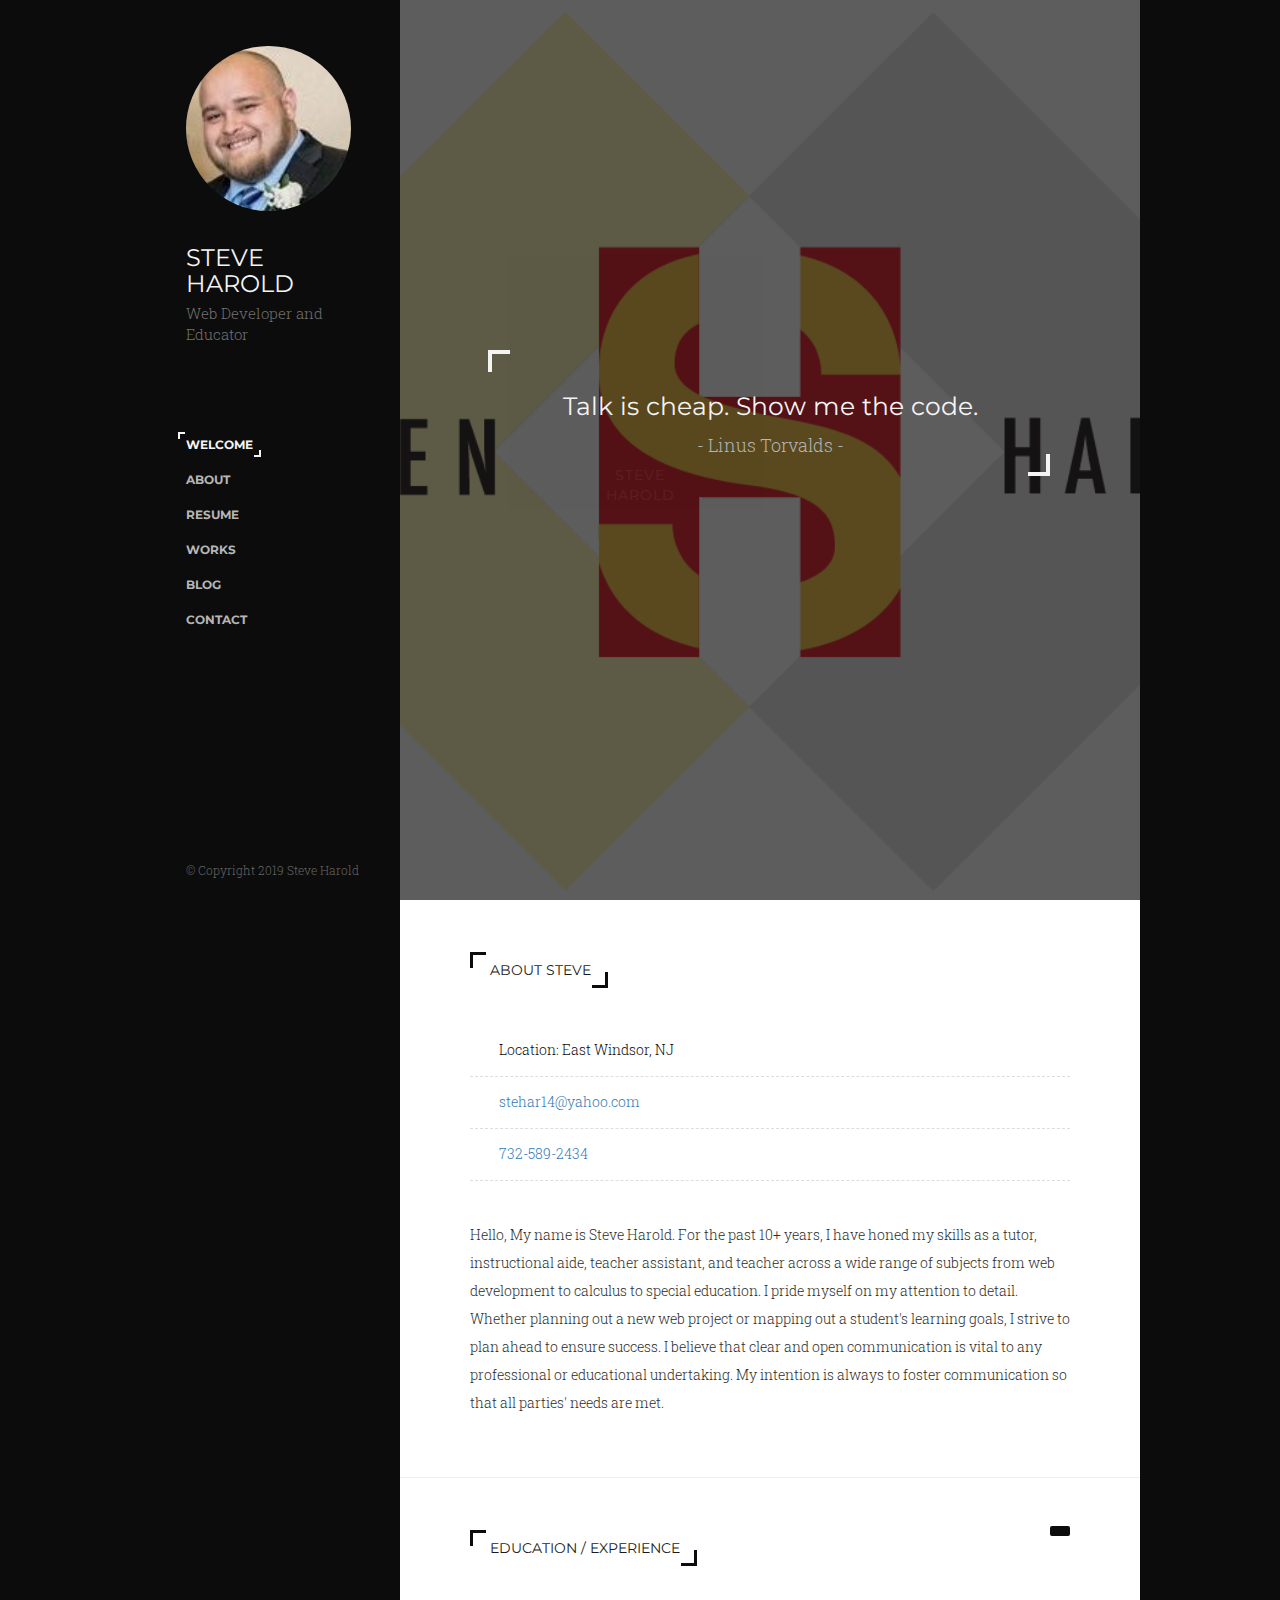
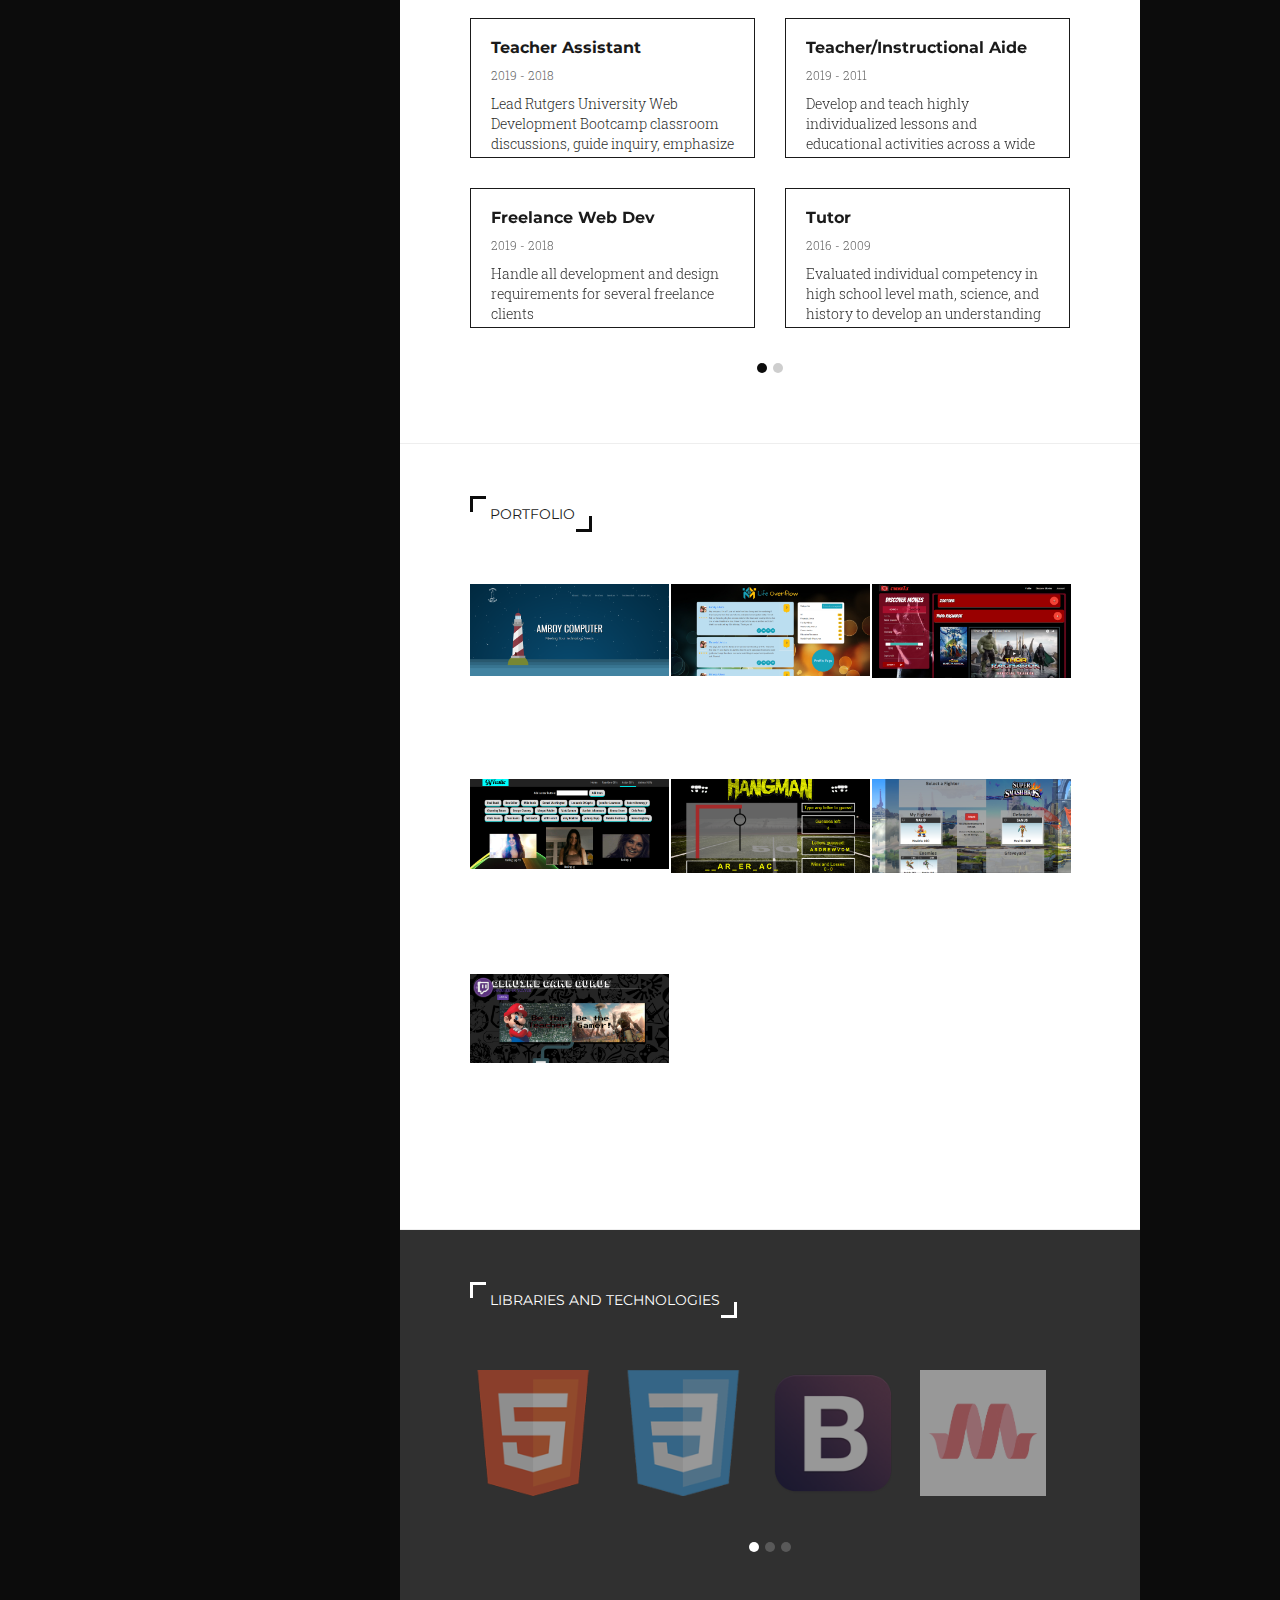
==== commit 50a0f5a5: "fixing conflicts" ====
--- a/index.html
+++ b/index.html
@@ -429,4 +429,4 @@
 <script type="text/javascript" src="assets/js/smoothscroll.min.js"></script>
 
 </body>
-</html>+</html>
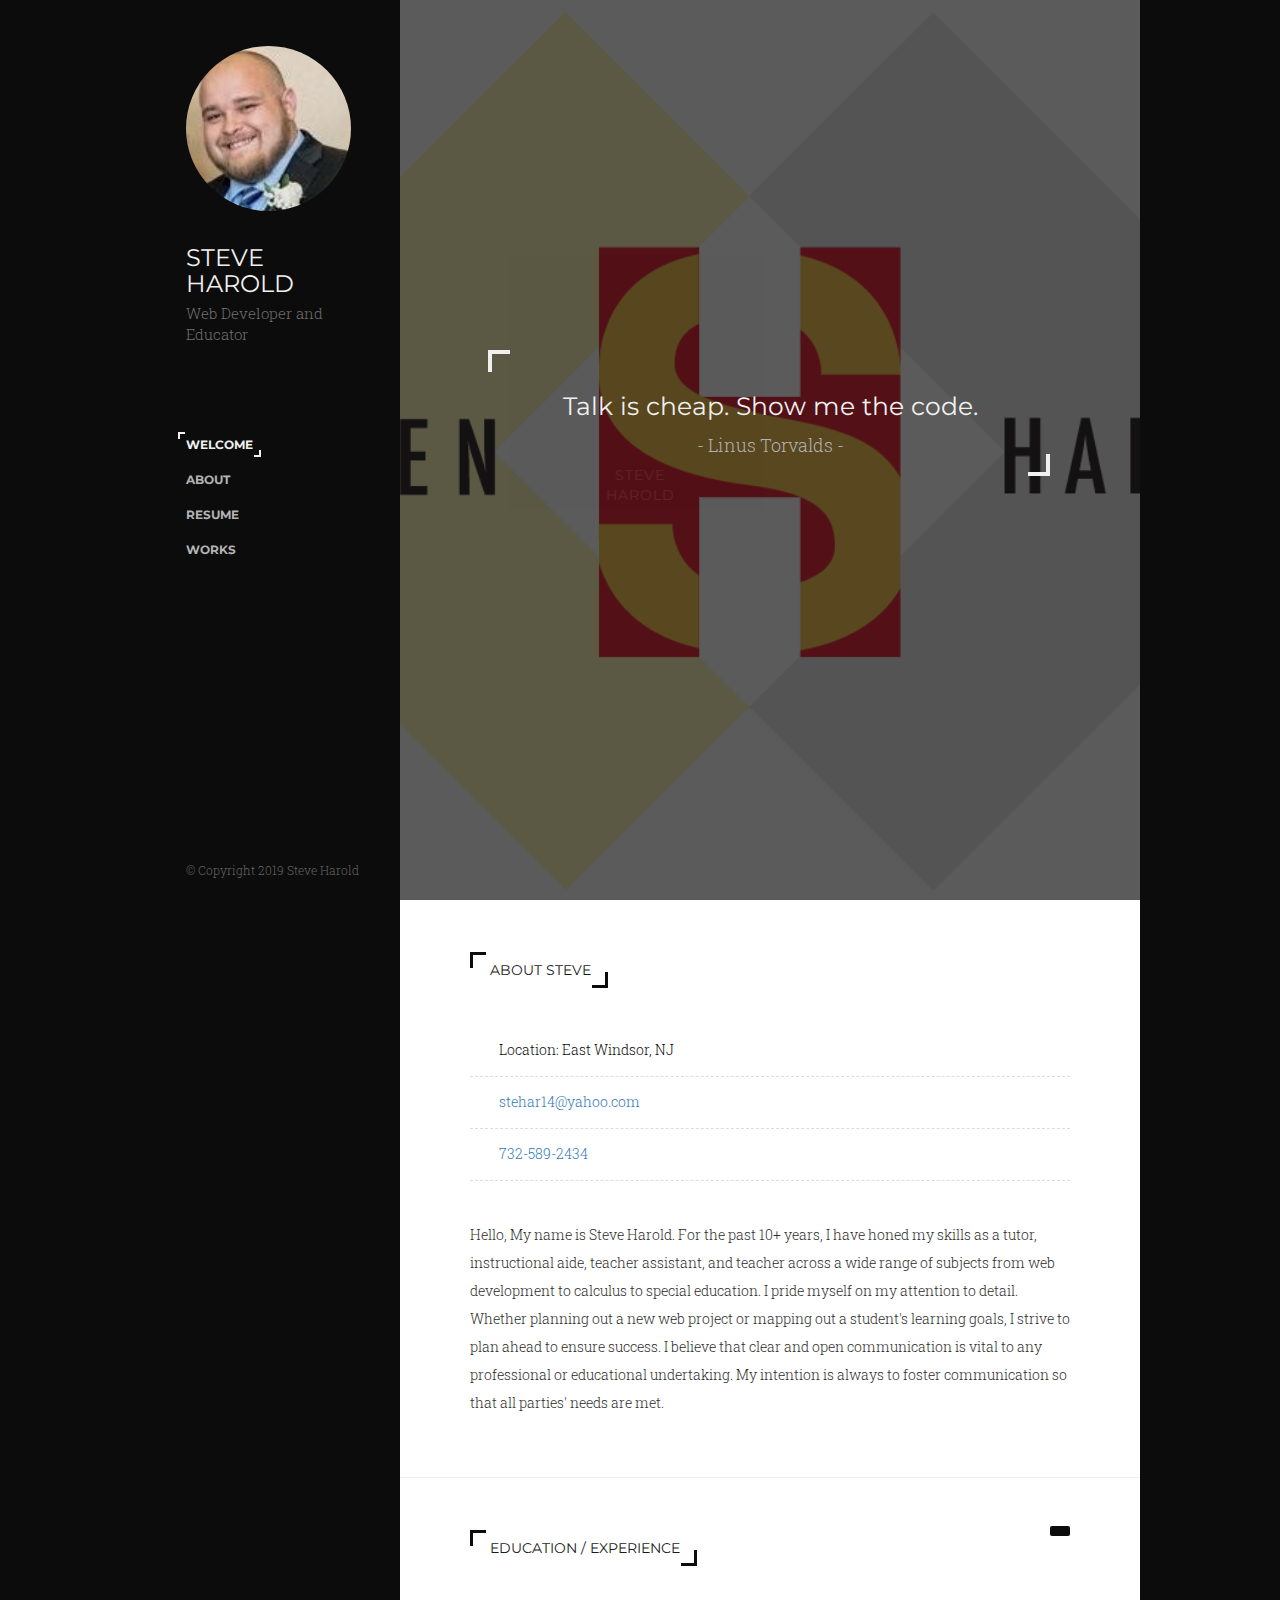
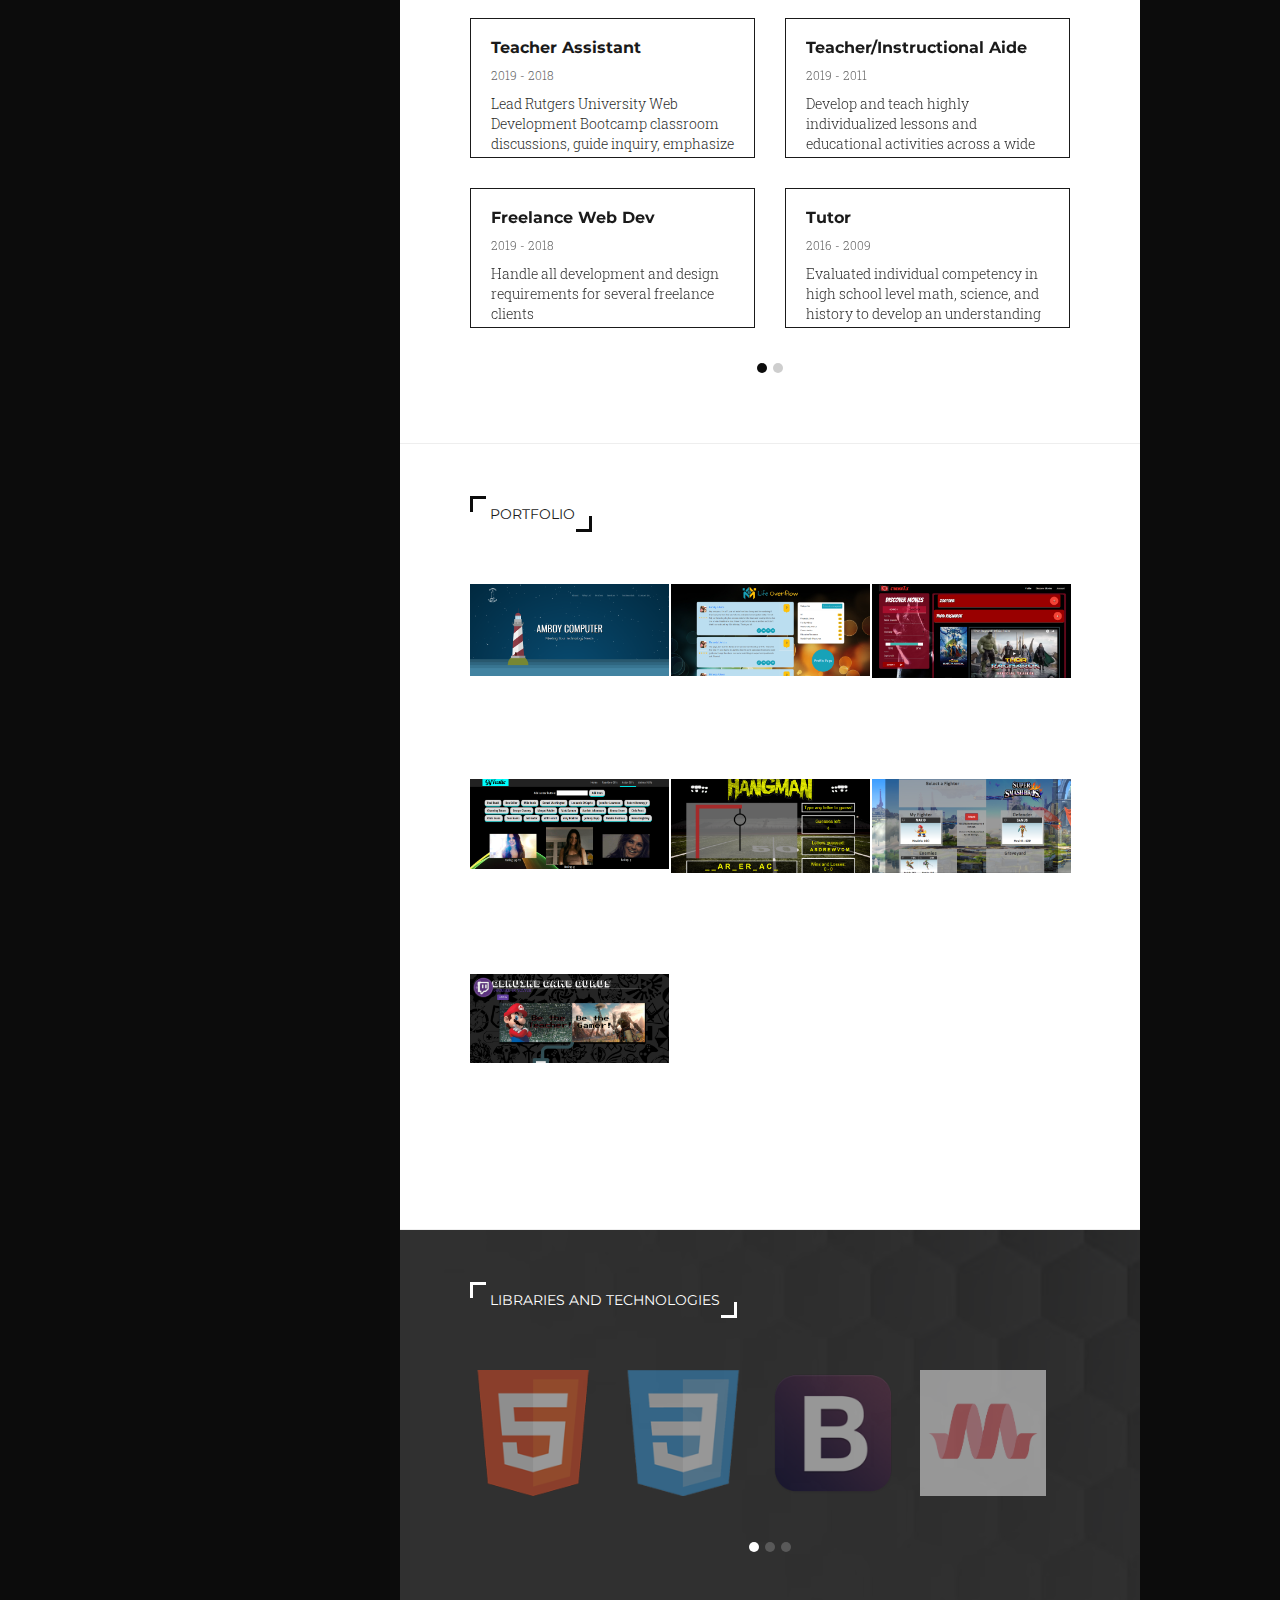
==== commit 80f17e69: "images" ====
--- a/index.html
+++ b/index.html
@@ -82,8 +82,6 @@
 				<li><a href="#about">About</a></li>
 				<li><a href="#resume">Resume</a></li>
 				<li><a href="#works">Works</a></li>
-				<li><a href="#blog">Blog</a></li>
-				<li><a href="#contact">Contact</a></li>
 			</ul>
 		</nav>
 		<!-- Navigation bar end -->
--- a/assets/css/style2.css
+++ b/assets/css/style2.css
@@ -1038,7 +1038,7 @@
 /*                      SECTION CUSTOMERS                          */
 /*-----------------------------------------------------------------*/
 .customers {
-    background: url(http://placehold.it/740x270) center left no-repeat;
+    background: url("../images/white.jpg") center left no-repeat;
     background-size: cover;
 }
 
@@ -1054,6 +1054,7 @@
 
 .customers .item img {
     max-width: 100%;
+    height: 100%;
     opacity: .5;
     height: auto;
     -webkit-transition: all .3s ease-in-out;
